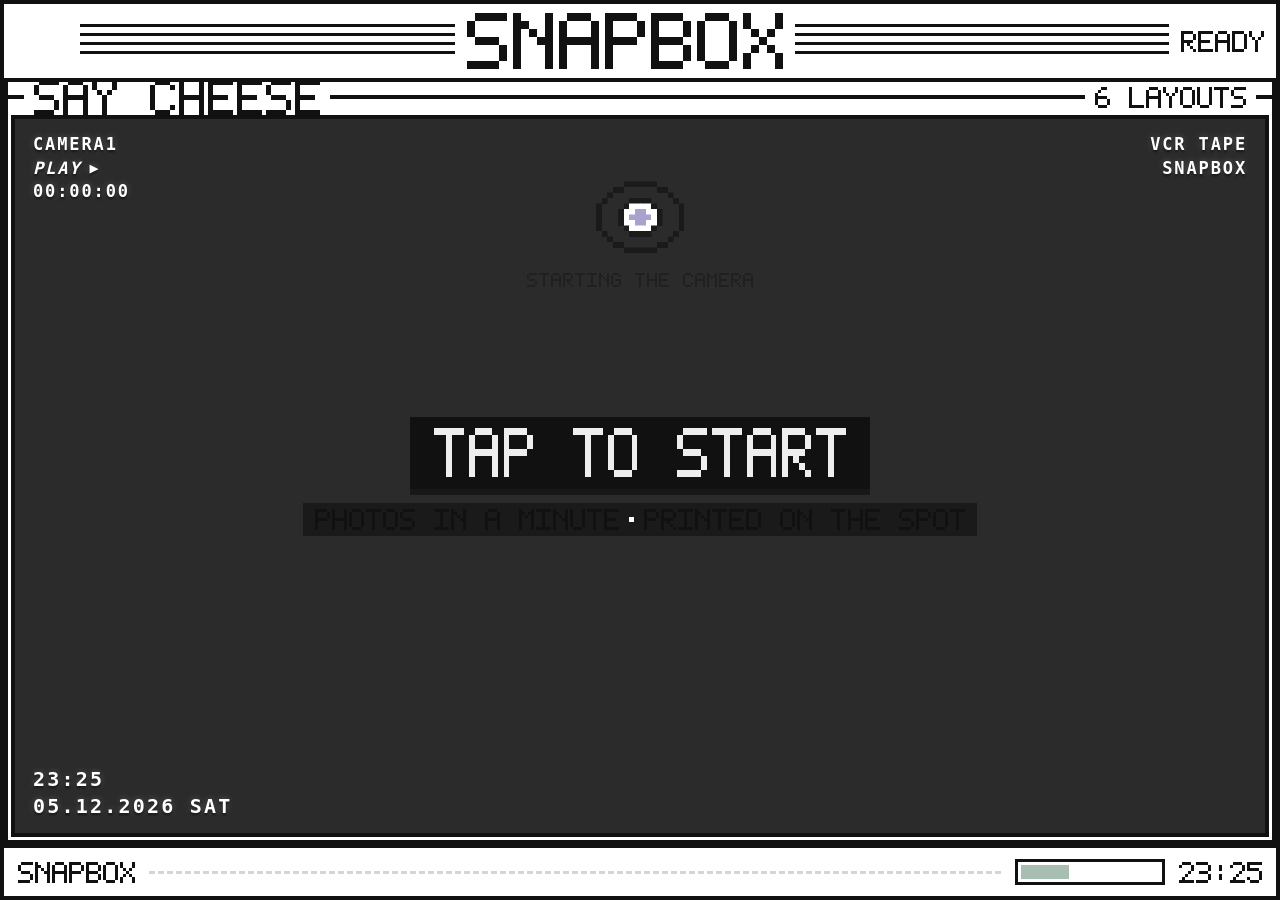
==== web/index.html @ 7fda27c9 "stand-in panel stops repeating the caption it sits under Co-Authored-By: Claude Opus 5 <noreply@anth" ====
<!doctype html>
<html lang="en">
<meta charset="utf-8">
<meta name="viewport"
      content="width=device-width,initial-scale=1,viewport-fit=cover,user-scalable=no">
<title>SNAPBOX</title>

<!-- Home-screen app. `apple-mobile-web-app-capable` is what actually gives
     iOS a full-screen launch with no Safari chrome; the manifest covers
     everything else. Status bar style is `default` because the app is white
     — `black-translucent` would put white glyphs on a white panel. -->
<meta name="apple-mobile-web-app-capable" content="yes">
<meta name="mobile-web-app-capable" content="yes">
<meta name="apple-mobile-web-app-status-bar-style" content="default">
<meta name="apple-mobile-web-app-title" content="SnapBox">
<meta name="theme-color" content="#FFFFFF">
<meta name="format-detection" content="telephone=no">
<link rel="manifest" href="manifest.webmanifest">
<link rel="apple-touch-icon" href="icons/icon-180.png">
<link rel="icon" href="icons/icon-192.png">
<link rel="stylesheet" href="booth.css">
<body>
<div class="app">

  <!-- ===================== HEADER ===================== -->
  <header class="hdr">
    <button class="hdr-back" data-act="abandon" id="hdr-back" aria-label="back">
      <span class="px" data-cell="4">&lt;</span>
    </button>
    <span class="hatch"></span>
    <span class="hdr-title px" data-cell="8" id="hdr-title">SNAPBOX</span>
    <span class="hatch"></span>
    <span class="hdr-val px" data-cell="3" id="task-right">READY</span>
  </header>

  <!-- ===================== STAGE ===================== -->
  <main class="stage">

  <!-- ---------- 1 ATTRACT ---------- -->
  <!--
    The mirror is the whole screen. Someone deciding whether to use a booth is
    really deciding how they look in it, and they will do that whether or not
    the booth helps — in a phone camera, in a window, in the dark glass of the
    dead screen. Showing them the live picture before they commit means the
    framing is already sorted when the countdown starts, and the first shot is
    not the one where everyone is still finding the lens.

    It shares the capture screen's stream rather than opening a second camera:
    two <video> elements can hold the same MediaStream, and a device that
    would only ever give out one would otherwise leave this panel black.
  -->
  <section class="screen" data-screen="attract">
    <div class="pad col gap14">
      <div class="mod fill">
        <div class="mod-top"><i class="ln s"></i><b class="px" data-cell="5">SAY CHEESE</b>
          <i class="ln"></i><b class="px" data-cell="3" id="attract-layouts">6 LAYOUTS</b><i class="ln s"></i></div>
        <div class="mod-in tight">
          <div class="screenwell" id="attract-well">
            <video id="attract-video" playsinline muted autoplay></video>
            <img id="attract-uvc" alt="" hidden>
            <div class="grid-overlay"></div>
            <!-- The tape overlay.
                 Built from the reference: white monospace in corner-anchored
                 blocks over the picture, the way a camcorder burned its state
                 into the tape. Deliberately no brackets, no vignette and no
                 scan lines — the reference is clean, and the type alone is
                 what makes it read as a recording. Furniture only: none of it
                 is interactive and none of it reaches the print. -->
            <div class="vf" aria-hidden="true">
              <div class="vf-b tl">
                <span class="vf-l">CAMERA1</span>
                <span class="vf-l vf-state"><i class="vf-dot"></i><em>PLAY</em><b>&#9654;</b></span>
                <span class="vf-l vf-tc">00:00:00</span>
              </div>
              <div class="vf-b tr">
                <span class="vf-l">VCR TAPE</span>
                <span class="vf-l vf-name">SNAPBOX</span>
              </div>
              <div class="vf-b bl">
                <span class="vf-l vf-clock">00:00</span>
                <span class="vf-l vf-date">01.01.1997 WED</span>
              </div>
            </div>
            <!-- The call to action, over the picture and dead centre.
                 The whole stage is the mirror now, so there is nowhere else
                 for it to go — and centre is where someone looking at their
                 own face is already looking. Above the tape furniture but
                 below nothing: it is the only thing on this screen that is
                 meant to be pressed. -->
            <div class="attract-cta">
              <button class="btn solid attract-go" data-act="start">
                <span class="px" data-cell="7">TAP TO START</span></button>
              <div class="attract-copy">
                <span class="px" data-cell="3">PHOTOS IN A MINUTE</span>
                <span class="attract-sep"></span>
                <span class="px" data-cell="3">PRINTED ON THE SPOT</span>
              </div>
            </div>
            <!-- Shown until a picture arrives, and whenever there is none:
                 a black rectangle with no explanation reads as broken. -->
            <!-- Shown until a picture arrives. It carries no copy of its
                 own: the call to action sits over this panel and already
                 says what the booth does, and when both spoke the two lines
                 overlapped each other on screen. What is left is the mark
                 and one line about the camera, which is the only thing this
                 state knows that the caption does not. -->
            <div class="attract-fallback" id="attract-fallback">
              <span class="ic" data-icon="eyeball" data-size="88" data-accent="#A9A2CE"></span>
              <span class="px dim" data-cell="2" id="attract-camnote">STARTING THE CAMERA</span>
            </div>
          </div>
        </div>
      </div>
      <div class="row gap10 mid" id="install-hint" hidden>
        <span class="chip lav"></span>
        <span class="px dim" data-cell="3">SHARE &gt; ADD TO HOME SCREEN FOR FULL SCREEN</span>
      </div>
    </div>
    <div class="admin-corner" data-act="admin-corner"></div>
  </section>

  <!-- ---------- LAYOUT EDITOR (operator only; built by editor.js) ---------- -->
  <section class="screen" data-screen="editor" hidden><div class="ed" id="editor"></div></section>

  <!-- ---------- 2 LAYOUT ---------- -->
  <section class="screen" data-screen="layout" hidden>
    <div class="pad col gap18">
      <div class="banner">
        <span class="chip lav"></span>
        <span class="ic" data-icon="info" data-size="34" data-accent="#A9A2CE"></span>
        <span class="px" data-cell="5">HOW MANY PHOTOS?</span>
        <span class="lead"></span>
        <span class="px dim" data-cell="3">PICK ONE</span>
      </div>
      <div class="tilegrid fill" id="layout-tiles"></div>
    </div>
  </section>

  <!-- ---------- 3 CAPTURE ---------- -->
  <section class="screen" data-screen="capture" hidden>
    <div class="pad col gap14">
      <div class="mod fill">
        <div class="mod-top"><i class="ln s"></i><b class="px" data-cell="4">CAMERA</b>
          <i class="ln"></i><b class="px" data-cell="3" id="cap-count">SHOT 1 OF 4</b><i class="ln s"></i></div>
        <div class="mod-in tight">
          <div class="screenwell" id="viewport">
            <video id="video" playsinline muted autoplay></video>
            <!-- The live picture when the booth is driving a USB camera
                 itself, which it does on tablets that will not share one.
                 An <img> on an MJPEG stream, so the browser decodes the
                 frames rather than shuttling them through JavaScript. -->
            <img id="uvc" alt="" hidden>
            <div class="grid-overlay"></div>
            <!-- The tape overlay.
                 Built from the reference: white monospace in corner-anchored
                 blocks over the picture, the way a camcorder burned its state
                 into the tape. Deliberately no brackets, no vignette and no
                 scan lines — the reference is clean, and the type alone is
                 what makes it read as a recording. Furniture only: none of it
                 is interactive and none of it reaches the print. -->
            <div class="vf" aria-hidden="true">
              <div class="vf-b tl">
                <span class="vf-l">CAMERA1</span>
                <span class="vf-l vf-state"><i class="vf-dot"></i><em>PLAY</em><b>&#9654;</b></span>
                <span class="vf-l vf-tc">00:00:00</span>
              </div>
              <div class="vf-b tr">
                <span class="vf-l">VCR TAPE</span>
                <span class="vf-l vf-name">SNAPBOX</span>
              </div>
              <div class="vf-b bl">
                <span class="vf-l vf-clock">00:00</span>
                <span class="vf-l vf-date">01.01.1997 WED</span>
              </div>
            </div>
            <div class="guide" id="guide"></div>
            <!-- The countdown lives *on* the preview, not over it: a guest
                 has to see their own face while the numbers run. -->
            <div class="osd" id="countdown-osd" hidden>
              <div class="cd-badge">
                <span class="px" data-cell="2" id="cd-shot">SHOT 1 OF 4</span>
                <span class="px" data-cell="8" id="cd-number">3</span>
              </div>
              <div class="cd-foot">
                <span class="bars" id="cd-bars"></span>
                <span class="px" data-cell="3">HOLD STILL</span>
              </div>
            </div>
            <div class="cam-msg" id="cam-msg" hidden></div>
          </div>
        </div>
      </div>
      <div class="shotstrip" id="shotstrip"></div>
    </div>

  </section>

  <!-- ---------- 4 REVIEW ---------- -->
  <section class="screen" data-screen="review" hidden>
    <div class="pad row gap18">
      <div class="mod sheetcol">
        <div class="mod-top"><i class="ln s"></i><b class="px" data-cell="4">PROOF</b>
          <i class="ln"></i><i class="ln s"></i></div>
        <div class="mod-in tight"><div class="sheetwell" id="review-sheet"></div></div>
      </div>
      <div class="col gap18 fill">
        <div class="mod">
          <div class="mod-top"><i class="ln s"></i><b class="px" data-cell="5">HOW IT LOOKS</b>
            <i class="ln"></i><b class="px" data-cell="3" id="review-caption">4 SHOTS</b><i class="ln s"></i></div>
          <div class="mod-in col gap14">
            <div class="thumbrow" id="review-thumbs"></div>
            <div class="row gap10 mid">
              <span class="chip lav"></span>
              <span class="px dim" data-cell="3" id="review-hint">TAP A PHOTO TO REDO JUST THAT ONE</span>
            </div>
          </div>
        </div>
        <div class="grow"></div>
        <div class="row wrap gap14">
          <button class="btn tint-salmon fill" data-act="retake">
            <span class="px" data-cell="4">RETAKE ALL</span></button>
          <button class="btn solid fill" data-act="keep">
            <span class="px" data-cell="5">LOOKS GOOD ></span></button>
        </div>
      </div>
    </div>
  </section>

  <!-- ---------- 5 COPIES ---------- -->
  <section class="screen" data-screen="copies" hidden>
    <div class="centre">
      <div class="mod wide">
        <div class="mod-top"><i class="ln s"></i><b class="px" data-cell="5">HOW MANY PRINTS</b>
          <i class="ln"></i><b class="px" data-cell="3" id="copies-word">1 PRINT</b><i class="ln s"></i></div>
        <div class="mod-in col gap20">
          <div class="stepper">
            <button class="btn sqr" data-act="copies-down"><span class="px" data-cell="7">-</span></button>
            <div class="bigbox px" data-cell="14" id="copies-count">1</div>
            <button class="btn sqr" data-act="copies-up"><span class="px" data-cell="7">+</span></button>
          </div>
          <div class="warn" id="copies-warn" hidden>
            <span class="ic" data-icon="warning" data-size="24" data-accent="#C97F7F"></span>
            <span class="px" data-cell="3">MAXIMUM FOR ONE SESSION</span>
          </div>
          <div class="hr"></div>
          <div class="row gap14">
            <button class="btn" style="width:230px" data-act="to-review">
              <span class="px" data-cell="4">&lt; BACK</span></button>
            <span class="grow"></span>
            <button class="btn solid" style="width:300px" data-act="to-confirm">
              <span class="px" data-cell="4">NEXT ></span></button>
          </div>
        </div>
      </div>
    </div>
  </section>

  <!-- ---------- 6 CONFIRM ---------- -->
  <section class="screen" data-screen="confirm" hidden>
    <div class="pad row gap18">
      <div class="mod sheetcol">
        <div class="mod-top"><i class="ln s"></i><b class="px" id="confirm-well-title" data-cell="4">SHEET</b>
          <i class="ln"></i><i class="ln s"></i></div>
        <div class="mod-in tight"><div class="sheetwell" id="confirm-sheet"></div></div>
      </div>
      <div class="col gap18 fill">
        <div class="mod" id="confirm-spec-mod">
          <div class="mod-top"><i class="ln s"></i><b class="px" data-cell="5">READY TO PRINT</b>
            <i class="ln"></i><i class="ln s"></i></div>
          <div class="mod-in"><div class="spec" id="confirm-spec"></div></div>
        </div>
        <div class="grow"></div>
        <div class="row wrap gap12">
          <button class="btn fill" data-act="confirm-back"><span class="px" data-cell="4">&lt; BACK</span></button>
          <button class="btn tint-sage" data-act="save-png"><span class="px" data-cell="4">SAVE PNG</span></button>
          <button class="btn solid fill" data-act="print" id="print-btn">
            <span class="px" data-cell="5">PRINT</span></button>
        </div>
      </div>
    </div>
  </section>

  <!-- ---------- 7 PRINTING ---------- -->
  <section class="screen" data-screen="printing" hidden>
    <div class="scrim">
      <div class="mod dialog wide">
        <div class="mod-top"><i class="ln s"></i><b class="px" data-cell="4">PRINTING</b>
          <i class="ln"></i><b class="px" data-cell="3">BUSY</b><i class="ln s"></i></div>
        <div class="mod-in col gap18">
          <div class="row gap20 mid">
            <span class="ic spin" data-icon="cd" data-size="76" data-accent="#A9A2CE"></span>
            <div class="col gap10">
              <div class="px" data-cell="5" id="print-title">PRINTING YOUR PHOTO</div>
              <div class="mono dim" id="print-status">Working…</div>
            </div>
          </div>
          <div class="bars" id="print-bars"></div>
          <div class="mono dim" id="print-note">Your photo is on its way to the printer.</div>
        </div>
      </div>
    </div>
  </section>

  <!-- ---------- 8 THANK YOU ---------- -->
  <section class="screen" data-screen="thankyou" hidden>
    <div class="scrim">
      <div class="mod dialog wide">
        <div class="mod-top"><i class="ln s"></i><b class="px" data-cell="4">DONE</b>
          <i class="ln"></i><i class="ln s"></i></div>
        <div class="mod-in col gap18">
          <div class="row gap20 mid">
            <span class="ic" data-icon="star" data-size="72" data-accent="#A8BEB2"></span>
            <div class="col gap10">
              <div class="px" data-cell="5" id="ty-message">PRINT COMPLETE</div>
              <div class="px dim" data-cell="3">THANKS FOR STOPPING BY</div>
            </div>
          </div>
          <div class="mono dim">Collect your photo from the printer. Returning to the start…</div>
          <div class="row"><span class="grow"></span>
            <button class="btn solid" style="width:220px" data-act="abandon">
              <span class="px" data-cell="5">OK</span></button></div>
        </div>
      </div>
    </div>
  </section>

  <!-- ---------- ERROR ---------- -->
  <section class="screen" data-screen="failed" hidden>
    <div class="scrim">
      <div class="mod dialog wide alarm">
        <div class="mod-top"><i class="ln s"></i><b class="px" data-cell="4">ERROR</b>
          <i class="ln"></i><b class="px" data-cell="3">!</b><i class="ln s"></i></div>
        <div class="mod-in col gap18">
          <div class="row gap20 mid">
            <span class="ic" data-icon="warning" data-size="72" data-accent="#C97F7F"></span>
            <div class="col gap10">
              <div class="px" data-cell="5">SOMETHING WENT WRONG</div>
              <div class="mono dim" id="fail-detail"></div>
            </div>
          </div>
          <div class="row wrap gap12"><span class="grow"></span>
            <button class="btn tint-salmon" style="width:230px" data-act="abandon">
              <span class="px" data-cell="4">START OVER</span></button>
            <button class="btn solid" style="width:230px" data-act="print">
              <span class="px" data-cell="4">TRY AGAIN</span></button></div>
        </div>
      </div>
    </div>
  </section>

  <!-- ---------- ADMIN ---------- -->
  <section class="screen" data-screen="admin" hidden>
    <div class="pad"><div class="mod fill">
      <div class="mod-top"><i class="ln s"></i><b class="px" data-cell="4">CONTROL PANEL</b>
        <i class="ln"></i><b class="px" data-cell="3">OPERATOR</b><i class="ln s"></i></div>
      <div class="mod-in scroll" id="admin-body"></div>
    </div></div>
  </section>

  </main>

  <!-- ===================== FOOTER ===================== -->
  <footer class="ftr">
    <span class="px" data-cell="3" id="task-left">SNAPBOX</span>
    <span class="lead"></span>
    <span class="meter"><i id="ftr-meter"></i></span>
    <span class="px" data-cell="3" id="task-clock">--:--</span>
  </footer>

  <div class="flash" id="flash"></div>
</div>

<script src="qr.js"></script>
<script src="booth.js"></script>
<script src="editor.js"></script>
</body>
</html>
---- web/booth.css ----
/* PHOTOBOOTH — the module-panel look.
 *
 * The whole aesthetic is three rules:
 *   1. White paper, black ink, heavy strokes. Every edge is a 4px black
 *      rule. No bevels, no gradients, no shadows.
 *   2. Everything lives in a labelled module: the label breaks the top rule
 *      and a value sits at its right end, the way a hardware panel is
 *      silkscreened.
 *   3. Colour is a fill, never a stroke, and always muted. Four accents,
 *      used sparingly — a screen should read black-and-white first.
 *
 * Type is a real 5x7 bitmap font drawn to canvas (see booth.js). Small
 * running text falls back to heavy monospace.
 */
:root{
  --paper:#FFFFFF;
  --ink:#111111;
  --dim:#8A8A8A;
  --hair:#D5D5D5;

  --lavender:#A9A2CE;
  --salmon:#C97F7F;
  --sage:#A8BEB2;
  --slate:#9BA3A3;

  --screen:#2B2B2B;      /* the dark display panel */
  --screen-grid:#4C4C4C;

  --rule:4px;
  --rule-thin:3px;
  --touch:64px;
  --mono:ui-monospace,"SF Mono",Menlo,Consolas,monospace;
}
*{box-sizing:border-box;margin:0;padding:0;-webkit-user-select:none;user-select:none;
   -webkit-touch-callout:none}
html,body{height:100%;overflow:hidden;background:var(--paper);overscroll-behavior:none}
body{font-family:var(--mono);color:var(--ink);-webkit-font-smoothing:none;
     /* No double-tap zoom, no long-press menu on a photo or the video. */
     touch-action:manipulation}

/* The framed panel sits inside the safe area, so the black rule reads as the
   edge of the device rather than disappearing under a notch or a home
   indicator. On anything without insets these all resolve to 0. */
.app{position:fixed;
     top:env(safe-area-inset-top);
     left:env(safe-area-inset-left);
     right:env(safe-area-inset-right);
     /* Height, not `bottom:0`. On iOS Safari the address bar and tab bar
        overlay a fixed element anchored to the bottom, which quietly hides
        the footer and the last row of buttons. `dvh` is the dynamic viewport
        — it shrinks and grows with those bars — with `vh` left as the
        fallback for anything that does not know the unit. */
     height:calc(100vh  - env(safe-area-inset-top) - env(safe-area-inset-bottom));
     height:calc(100dvh - env(safe-area-inset-top) - env(safe-area-inset-bottom));
     display:flex;flex-direction:column;background:var(--paper);
     border:var(--rule) solid var(--ink)}
.stage{position:relative;flex:1;min-height:0}
.screen{position:absolute;inset:0;display:flex;flex-direction:column}
.screen[hidden]{display:none}

/* ---------- header ---------- */
.hdr{flex:none;height:78px;display:flex;align-items:center;gap:12px;padding:0 12px;
     border-bottom:var(--rule) solid var(--ink)}
.hdr-back{width:52px;height:52px;flex:none;border:var(--rule) solid var(--ink);background:var(--paper);
          display:grid;place-items:center;cursor:pointer}
.hdr-back:active{background:var(--ink)}
.hdr-back:active canvas{filter:invert(1)}
.hdr-back[hidden]{visibility:hidden}
.hdr-badge{width:52px;height:52px;flex:none;border:var(--rule) solid var(--ink);
           display:grid;place-items:center}
/* The title yields before the status value does — a clipped step counter is
   worse than a slightly smaller wordmark. */
.hdr-title{flex:0 1 auto;min-width:0;overflow:hidden}
.hdr-val{flex:none;display:flex;justify-content:flex-end;white-space:nowrap}
.hatch{min-width:18px}

/* The stacked-line hatch either side of the title. Pure decoration, and the
   thing that makes the header read as a silkscreened panel. */
.hatch{flex:1;min-width:24px;height:34px;
       background:repeating-linear-gradient(to bottom,
         var(--ink) 0 var(--rule-thin), transparent var(--rule-thin) 9px)}

/* ---------- footer ---------- */
.ftr{flex:none;height:52px;display:flex;align-items:center;gap:14px;padding:0 14px;
     border-top:var(--rule) solid var(--ink)}
.lead{flex:1;height:0;border-top:var(--rule-thin) dashed var(--hair)}
.meter{width:150px;height:26px;flex:none;border:var(--rule-thin) solid var(--ink);padding:3px}
.meter i{display:block;height:100%;width:35%;background:var(--sage)}

/* ---------- module frame ---------- */
.mod{border:var(--rule) solid var(--ink);border-top:0;background:var(--paper);
     display:flex;flex-direction:column;min-height:0}
.mod.fill{flex:1}
.mod.wide{width:min(900px,92%)}
.mod.dialog{width:min(760px,90%);background:var(--paper)}
.mod.alarm{border-color:var(--salmon)}
.mod.alarm .mod-top .ln{border-top-color:var(--salmon)}

/* The label row IS the top rule: stub, name, long rule, value, stub. */
.mod-top{display:flex;align-items:center;gap:10px;margin:0 calc(var(--rule) * -1);padding:0 2px;flex:none}
.mod-top .ln{height:0;border-top:var(--rule) solid var(--ink);flex:1;min-width:14px}
.mod-top .ln.s{flex:0 0 18px}
/* The legend name shrinks before the rule does — a clipped module title is
   the one thing that breaks the silkscreen illusion. */
.mod-top b{flex:0 1 auto;min-width:0;display:flex;align-items:center;overflow:hidden}

.mod-in{padding:20px;display:flex;flex-direction:column;gap:20px;flex:1;min-height:0}
.mod-in.tight{padding:10px;gap:10px}
.mod-in.scroll{overflow-y:auto;overscroll-behavior:contain}

/* banner: a legend row with no box under it, for a screen heading */
.banner{flex:none;display:flex;align-items:center;gap:14px;padding-bottom:4px}

/* ---------- layout helpers ---------- */
.row{display:flex;flex-direction:row;min-width:0}
.row.wrap{flex-wrap:wrap}
.col{display:flex;flex-direction:column;min-height:0}
.mid{align-items:center}
.centre-x{align-items:center}
.fill{flex:1;min-width:0;min-height:0}
.grow{flex:1}
.gap10{gap:10px}.gap12{gap:12px}.gap14{gap:14px}.gap16{gap:16px}
.gap18{gap:18px}.gap20{gap:20px}.gap24{gap:24px}
.pad{flex:1;min-height:0;padding:clamp(14px,2.2vw,26px);display:flex}
.centre{flex:1;display:grid;place-items:center;padding:clamp(14px,2.6vw,32px)}
.hr{height:0;flex:none;border-top:var(--rule-thin) solid var(--ink)}
.dim canvas{opacity:.42}
.mono{font-family:var(--mono);font-size:14px;line-height:1.6;letter-spacing:.02em}
.mono.dim{color:var(--dim)}

/* ---------- buttons ---------- */
.btn{min-height:var(--touch);padding:0 clamp(10px,1.8vw,22px);border:var(--rule) solid var(--ink);background:var(--paper);
     display:flex;align-items:center;justify-content:center;gap:12px;cursor:pointer}
.btn:active{background:var(--ink)}
.btn:active canvas{filter:invert(1)}
.btn.solid{background:var(--ink)}
.btn.solid canvas{filter:invert(1)}
.btn.solid:active{background:var(--paper)}
.btn.solid:active canvas{filter:none}
.btn.huge{min-height:118px}
.btn.sqr{width:132px;height:132px;flex:none;padding:0}
.btn.tint-salmon{background:var(--salmon)}
.btn.tint-sage{background:var(--sage)}
.btn:disabled{background:repeating-linear-gradient(45deg,
                var(--paper) 0 6px, var(--hair) 6px 12px);cursor:default}
.btn:disabled canvas{opacity:.35}

/* ---------- the dark display panel ---------- */
.screenwell{position:relative;flex:1;min-height:0;background:var(--screen);overflow:hidden;
            border:var(--rule) solid var(--ink)}
#video{position:absolute;inset:0;width:100%;height:100%;object-fit:cover;
       pointer-events:none}
#video.mirror{transform:scaleX(-1)}
/* The directly-driven camera sits exactly where the video does. */
#uvc{position:absolute;inset:0;width:100%;height:100%;object-fit:cover;
     pointer-events:none;background:var(--screen)}
#uvc.mirror{transform:scaleX(-1)}
#uvc[hidden]{display:none}
/* Dashed grid, exactly the reference's waveform panel. */
.grid-overlay{position:absolute;inset:0;pointer-events:none;opacity:.5;
  background:
    repeating-linear-gradient(to right, transparent 0 calc(12.5% - 2px),
      var(--screen-grid) calc(12.5% - 2px) 12.5%),
    repeating-linear-gradient(to bottom, transparent 0 calc(25% - 2px),
      var(--screen-grid) calc(25% - 2px) 25%);
  mask-image:repeating-linear-gradient(to bottom, #000 0 7px, transparent 7px 13px);
  -webkit-mask-image:repeating-linear-gradient(to bottom, #000 0 7px, transparent 7px 13px)}
.guide{position:absolute;top:8px;bottom:8px;left:50%;transform:translateX(-50%);pointer-events:none;
       outline:var(--rule-thin) solid var(--lavender);box-shadow:0 0 0 4000px rgba(17,17,17,.55)}
.guide[hidden]{display:none}
/* ---------- countdown OSD, drawn over the live preview ---------- */
/* Small and cornered on purpose. The old full-screen dialog hid the guest
   from themselves for the whole count, which is the one moment they most
   need the mirror. */
.osd{position:absolute;inset:0;z-index:6;pointer-events:none}
.osd[hidden]{display:none}
.cd-badge{position:absolute;top:10px;right:10px;display:flex;flex-direction:column;
          align-items:center;gap:5px;padding:8px 12px 6px;
          background:var(--paper);border:var(--rule) solid var(--ink)}
.cd-foot{position:absolute;left:10px;right:10px;bottom:10px;display:flex;align-items:center;
         gap:10px;padding:5px 10px;background:var(--paper);
         border:var(--rule) solid var(--ink)}
.cd-foot .bars{flex:1;height:18px;border:0;padding:0;gap:2px;display:flex}
.cd-foot .px{flex:none}

.cam-msg{position:absolute;inset:0;z-index:5;display:grid;place-items:center;padding:26px;text-align:center;
         background:var(--screen);color:#EEE;font-family:var(--mono);font-size:14px;line-height:1.7;
         white-space:pre-line}
/* A class rule that sets `display` beats the user-agent `[hidden]` rule, so
   every element toggled by the hidden attribute needs its own. Without this
   the panel sat opaque over the live preview forever and a guest saw a dark
   rectangle instead of their own face. */
.cam-msg[hidden]{display:none}
/* Same rule, for the two that the hidden print options toggle: a `.mod` and
   a `.btn` both set `display`, so both would otherwise stay on screen — an
   empty READY TO PRINT frame and a live SAVE PNG button. */
.mod[hidden]{display:none}
.btn[hidden]{display:none}

/* the sheet, in its own well */
.sheetcol{flex:0 0 min(40vw,430px)}
/* With the print options hidden the right column holds two buttons and
   nothing else, so the print itself takes the room rather than leaving a
   field of white beside it. */
.screen.quick .sheetcol{flex:0 0 min(62vw,780px)}
/* The well takes the *sheet's* aspect, so the dark ground hugs the paper.
   Letterboxing a portrait 4x6 inside a landscape well threw away more than
   half the space on a phone, which is what made the proof look like a
   postage stamp. `--sheet-aspect` is set from the chosen media. */
.sheetwell{position:relative;flex:1;min-height:0;min-width:0;
           aspect-ratio:var(--sheet-aspect, 2 / 3);
           height:100%;width:auto;max-width:100%;margin-inline:auto;
           background:var(--screen);border:var(--rule) solid var(--ink)}
.sheetwell canvas{position:absolute;inset:10px;width:calc(100% - 20px);height:calc(100% - 20px);
                  object-fit:contain}

/* ---------- shot strip ---------- */
.shotstrip{flex:none;height:44px;display:flex;gap:0;border:var(--rule) solid var(--ink)}
.shotstrip i{flex:1;background:var(--paper);border-right:var(--rule-thin) dashed var(--ink)}
.shotstrip i:last-child{border-right:0}
.shotstrip i.done{background:var(--lavender)}
.shotstrip i.live{background:repeating-linear-gradient(45deg,
                    var(--paper) 0 7px, var(--salmon) 7px 14px)}

/* ---------- modal ---------- */
.scrim{position:absolute;inset:0;z-index:30;display:grid;place-items:center;padding:clamp(14px,3vw,36px);
       background:repeating-linear-gradient(45deg,
         rgba(255,255,255,.93) 0 10px, rgba(17,17,17,.09) 10px 20px)}
.scrim[hidden]{display:none}
.numeral{justify-content:center;width:100%}

/* segmented bar, like the reference's crossover fills */
.bars{flex:none;height:38px;width:100%;display:flex;gap:3px;padding:4px;
      border:var(--rule) solid var(--ink)}
.bars i{flex:1;background:transparent}
.bars{--bar:var(--lavender)}
.bars i.on{background:var(--bar)}

/* ---------- layout tiles ---------- */
/* Six choices in a tidy 3 x 2 that fills the stage. auto-fit was tempting
   but it packs four across and leaves a ragged second row — a kiosk wants
   the same shape every time. */
.tilegrid{display:grid;gap:14px;
          grid-template-columns:repeat(3,1fr);
          grid-auto-rows:1fr}
@media (max-width:820px){ .tilegrid{grid-template-columns:repeat(2,1fr)} }
.tile{min-width:0;min-height:0;padding:0;border:var(--rule) solid var(--ink);
      background:var(--paper);display:flex;flex-direction:column;cursor:pointer;
      --accent:var(--lavender)}
.tile .pv{flex:1;min-height:0;min-width:0;position:relative;
          aspect-ratio:var(--sheet-aspect, 2 / 3);
          height:100%;width:auto;max-width:100%;margin:8px auto;
          background:var(--screen)}
.tile .pv canvas{position:absolute;inset:8px;width:calc(100% - 16px);height:calc(100% - 16px);
                 object-fit:contain}
.tile .cap{flex:none;display:flex;align-items:center;gap:10px;padding:10px 12px;
           border-top:var(--rule) solid var(--ink)}
/* The layout's own colour rides the caption rule when unselected and floods
   the whole tile when it is picked. */
.tile .cap .lead{border-top-color:var(--accent);opacity:1}
.tile::before{content:'';display:block;height:10px;background:var(--accent);flex:none}
.tile.sel{background:var(--accent)}
.tile.sel .cap{background:var(--ink)}
.tile.sel .cap canvas{filter:invert(1)}
.tile.sel .cap .lead{border-top-color:var(--paper)}

/* ---------- thumbnails: each one is a retake target ---------- */
/* One row, equal columns, however many shots the layout takes. Wrapping was
   the obvious choice and the wrong one: a sixth thumbnail alone on a second
   line flex-grows to the full width and wrecks the module. */
/* One row of square thumbnails, however many there are. The cell is capped
   and centred rather than left to take a whole 1fr column: with a single
   shot on a wide stage an uncapped square grew to the full panel width and
   pushed LOOKS GOOD off the edge of the screen. */
.thumbrow{display:grid;grid-auto-flow:column;grid-auto-columns:minmax(0,1fr);
          justify-items:center;
          border:var(--rule-thin) solid var(--ink)}
/* The cap is absolute as well as relative: tied to viewport height alone it
   ballooned on a tall portrait stage and pushed the buttons into the
   thumbnail. The vh term only ever shrinks it further on a short screen. */
.thumbrow .t{min-width:0;width:100%;max-width:min(100%, 34vh, 260px);
             padding:8px;position:relative;cursor:pointer;
             border:0;border-right:var(--rule-thin) dashed var(--ink);background:var(--paper);
             display:flex;flex-direction:column;align-items:center;gap:6px}
.thumbrow .t:last-child{border-right:0}
.thumbrow canvas.shot{width:100%;height:auto;aspect-ratio:1;object-fit:cover;display:block;
                      border:var(--rule-thin) solid var(--ink)}
.thumbrow .t .mark{position:absolute;inset:8px;bottom:30px;pointer-events:none;opacity:0}
/* Marked for a retake: salmon wash, heavy frame, and a drawn X — three
   signals, because this one has to be unmistakable at arm's length. */
.thumbrow .t.marked{background:var(--salmon)}
.thumbrow .t.marked .mark{opacity:1;
  background:
    linear-gradient(to bottom right, transparent calc(50% - 3px),
      var(--paper) calc(50% - 3px) calc(50% + 3px), transparent calc(50% + 3px)),
    linear-gradient(to bottom left, transparent calc(50% - 3px),
      var(--paper) calc(50% - 3px) calc(50% + 3px), transparent calc(50% + 3px)),
    rgba(201,127,127,.55);
  outline:var(--rule) solid var(--ink);outline-offset:-2px}

/* ---------- spec table: dashed leaders, like "24 ---- BIT DEPTH" ---------- */
.spec{display:flex;flex-direction:column;gap:12px}
.spec .r{display:flex;align-items:center;gap:12px}
.spec .k{flex:none}
.spec .lead{flex:1;height:0;border-top:var(--rule-thin) dashed var(--ink);opacity:.45}
.spec .v{flex:0 1 auto;min-width:0;padding:5px 9px;border:var(--rule-thin) solid var(--ink)}

/* ---------- copies stepper ---------- */
.stepper{display:flex;gap:18px;align-items:center;justify-content:center}
.bigbox{width:200px;height:132px;flex:none;justify-content:center;align-items:center;
        padding-bottom:14px;position:relative;border:var(--rule) solid var(--ink)}
/* A bar of the chosen layout's colour under the count, so the accent carries
   from the layout tile all the way to the print. */
.bigbox::after{content:'';position:absolute;left:0;right:0;bottom:0;height:10px;
               background:var(--accent,var(--lavender))}
.warn{display:flex;gap:10px;align-items:center;justify-content:center}
.warn[hidden]{display:none}

/* ---------- admin ---------- */
.sec{display:flex;flex-direction:column;gap:14px}
.sec>h4{display:flex;align-items:center;gap:10px}
.arow{display:flex;gap:14px;align-items:center;flex-wrap:wrap;
      padding-bottom:12px;border-bottom:var(--rule-thin) dashed var(--hair)}
.arow>label{width:160px;flex:none;font-family:var(--mono);font-size:12px;letter-spacing:.14em;
            text-transform:uppercase;color:var(--dim)}
.seg{display:flex;border:var(--rule-thin) solid var(--ink)}
.seg button{min-height:50px;padding:0 14px;border:0;border-right:var(--rule-thin) solid var(--ink);
            background:var(--paper);font-family:var(--mono);font-size:13px;letter-spacing:.08em;
            text-transform:uppercase;color:var(--ink);cursor:pointer}
.seg button:last-child{border-right:0}
.seg button.on{background:var(--ink);color:var(--paper)}
/* A long list of choices: tiles in a grid, each carrying its own rule so the
   rows read as one ruled block. */
.seg.wrap{display:grid;grid-template-columns:repeat(auto-fill,minmax(150px,1fr));
          flex:1;min-width:0;border-right:0;border-bottom:0}
.seg.wrap button,.seg.wrap button:last-child{border-right:var(--rule-thin) solid var(--ink);
          border-bottom:var(--rule-thin) solid var(--ink);padding:6px 10px}
.afield{height:50px;padding:0 12px;border:var(--rule-thin) solid var(--ink);background:var(--paper);
        font-family:var(--mono);font-size:15px;color:var(--ink);flex:1;min-width:200px;
        -webkit-user-select:text;user-select:text}
.afield:focus{outline:var(--rule-thin) solid var(--lavender);outline-offset:2px}
/* `flex:1` is right inside a row, and wrong as a direct child of a section:
   there the main axis is vertical and the field stretches to fill the
   column. Keep the 50px. */
.sec>.afield{flex:0 0 auto}
.num{display:flex;align-items:center;border:var(--rule-thin) solid var(--ink)}
.num button{width:56px;height:50px;border:0;background:var(--paper);cursor:pointer;
            font-family:var(--mono);font-size:22px;color:var(--ink)}
.num button:active{background:var(--ink);color:var(--paper)}
.num .v{width:110px;height:50px;display:grid;place-items:center;font-family:var(--mono);font-size:15px;
        border-left:var(--rule-thin) solid var(--ink);border-right:var(--rule-thin) solid var(--ink)}
.note{display:flex;gap:10px;align-items:flex-start;font-family:var(--mono);font-size:12.5px;
      line-height:1.7;color:var(--dim)}
.swatch{width:14px;flex:none;align-self:stretch}
.swatch.warn-c{background:var(--salmon)}
.swatch.info-c{background:var(--lavender)}

/* A small colour chip, used to give a label row a state colour without
   introducing a second stroke weight. */
.chip{width:16px;height:16px;flex:none;background:var(--lavender)}
.chip.lav{background:var(--lavender)}
.chip.sal{background:var(--salmon)}
.chip.sag{background:var(--sage)}
.chip.sla{background:var(--slate)}

.ic{display:inline-flex;flex:none}
.ic canvas{display:block;image-rendering:pixelated}
/* Bitmap type scales down rather than overflowing. A canvas has an intrinsic
   size, so without this a long label pushes straight through a module wall
   the first time someone runs the booth on a smaller window. */
.px{display:inline-flex;align-items:center;max-width:100%;min-width:0}
.px canvas{display:block;image-rendering:pixelated;max-width:100%;height:auto}
.spin{animation:spin 2s steps(8) infinite}
@keyframes spin{to{transform:rotate(360deg)}}

.admin-corner{position:absolute;top:0;left:0;width:110px;height:110px;z-index:20}

/* the capture flash — a hard white blast, no colour fringing here: this
   panel language is monochrome, so the glitch is a plain inversion */
/* The screen as a flash.
 *
 * `fixed`, not `absolute`: this is the only light a tablet booth has, so it
 * has to be the whole panel edge to edge — the stage alone is a fraction of
 * the glass and a fraction of the light. Pure white rather than --paper, and
 * above everything, because anything it does not cover is area not lighting
 * the guest.
 *
 * `.lit` has no transition: the light must reach full strength on the frame
 * it is asked for, or the exposure happens against a ramp. Letting go of
 * `.lit` fades it, which is gentler on the eye than a hard cut. */
.flash{position:fixed;inset:0;z-index:200;pointer-events:none;opacity:0;
       background:#FFFFFF;transition:opacity .2s linear}
.flash.lit{opacity:1;transition:none}


/* ==================================================================== *
 * Compact stage — a phone held upright.
 *
 * Mirrors `Panel.Size.compact` in the Swift build: below 700px the two-pane
 * screens stack, the chrome gives some height back, and the type steps down.
 * The touch target does not move: 64px is the floor whatever the stage.
 * ==================================================================== */
@media (max-width: 700px){
  .hdr{height:62px;gap:8px;padding:0 8px}
  .hdr-back{width:42px;height:42px}
  /* The hatch and the badge are scenery; the wordmark and the step counter
     are not. On a phone the scenery goes so the wordmark keeps its size. */
  .hatch,.hdr-badge{display:none}
  .hdr-title canvas{max-height:26px;width:auto}
  .ftr{height:44px;gap:10px;padding:0 10px}
  .meter{width:84px;height:22px}

  .pad{padding:12px}
  .centre{padding:12px}
  .mod-in{padding:14px;gap:14px}
  .mod-in.tight{padding:8px;gap:8px}
  .mod.wide,.mod.dialog{width:100%}

  /* The two-pane screens become one column. The sheet takes a share of the
     stage rather than all of it — the controls under it must always fit,
     because a kiosk has nowhere to scroll to. */
  .pad.row{flex-direction:column}
  .sheetcol{flex:0 0 auto;height:34vh;min-height:0;align-self:stretch}
  .spec{gap:8px}
  .sheetwell canvas{inset:6px;width:calc(100% - 12px);height:calc(100% - 12px)}

  /* Two columns, and rows tall enough that the sheet preview is actually
     legible — a 65px-high well made every layout look identical. If six
     tiles do not fit, the grid scrolls rather than shrinking them into
     uselessness. */
  .tilegrid{grid-template-columns:repeat(2,1fr);gap:10px;
            grid-auto-rows:minmax(150px,1fr);
            overflow-y:auto;overscroll-behavior:contain;min-height:0}
  .tile .cap{padding:7px 8px;gap:6px}
  .tile::before{height:7px}
  .tile .pv{margin:6px auto}
  /* The proof takes more of a phone stage now that it is not letterboxed. */
  .sheetcol{height:38vh}
  .btn{padding:0 12px}
  .btn.huge{min-height:92px}
  .btn.sqr{width:96px;height:96px}
  .bigbox{width:150px;height:96px;padding-bottom:10px}
  .bigbox::after{height:7px}
  .bars{height:32px}
  .cd-foot .bars{height:14px}
  .cd-badge{top:8px;right:8px;padding:6px 9px 5px}
  .cd-foot{left:8px;right:8px;bottom:8px;padding:4px 8px;gap:8px}
  .shotstrip{height:34px}

  .arow>label{width:100%}
  .afield{min-width:0}

  /* SAVE PNG is a proofing aid for the operator, not part of the guest
     flow. On a phone the row has room for two buttons, so it goes. */
  [data-act="save-png"]{display:none}
}


/* The install hint only ever appears in a Safari tab, never in the app. */
#install-hint[hidden]{display:none}


/* ==================================================================== *
 * Short stage — an iPhone SE, or any phone with the browser bars showing.
 *
 * The compact rules assume roughly an iPhone 15/16's height. Below that the
 * confirm screen ran out of room and clipped its last spec row behind the
 * button row, so everything gives back a little: the sheet takes a smaller
 * share, module padding tightens, spec rows sit closer.
 * ==================================================================== */
@media (max-width: 700px) and (max-height: 740px){
  .sheetcol{height:28vh}
  .mod-in{padding:12px;gap:12px}
  .mod-in.tight{padding:7px;gap:7px}
  .spec{gap:8px}
  .spec .v{padding:4px 7px}
  .tilegrid{grid-auto-rows:minmax(130px,1fr)}
  .btn.huge{min-height:80px}
  .btn.sqr{width:84px;height:84px}
  .bigbox{width:132px;height:84px;padding-bottom:8px}
  .thumbrow .t{padding:6px;max-width:min(100%, 26vh, 200px)}
}

/* ---------- 80mm receipt ---------- *
   A roll is nearly three times as tall as it is wide, so a preview well
   is height-driven: the row decides how tall, the aspect decides how wide.
   On a phone that row must be a fixed height rather than 1fr — three
   narrow strips cannot fill a portrait stage, and stretching the row just
   floats them in a very large empty box. */
.app.rollmedia .tilegrid{grid-auto-rows:minmax(0,1fr)}
.app.rollmedia .tile .pv{margin:8px auto}
.app.rollmedia .sheetwell canvas,
.app.rollmedia .tile .pv canvas{background:var(--paper)}

@media (max-width:700px){
  .app.rollmedia .tilegrid{grid-template-columns:repeat(3,1fr);
                           grid-auto-rows:340px;align-content:center}
  .app.rollmedia .tile .pv{margin:6px auto}
  /* Taller than a 4x6 proof, but not so tall that the spec module below it
     loses its last row — the confirm screen has to show COPIES. */
  .app.rollmedia .sheetcol{height:44vh}
}
@media (max-width:700px) and (max-height:740px){
  .app.rollmedia .tilegrid{grid-auto-rows:260px}
  .app.rollmedia .sheetcol{height:31vh}
}


/* ==================================================================== *
 * The layout editor.
 *
 * An operator tool, so it is denser than the guest screens — 44px targets,
 * not 64 — but it speaks the same language: heavy rules, labelled modules,
 * colour only as a fill. The page itself sits on the dark display panel, the
 * way a print sits in the sheet wells.
 * ==================================================================== */
.ed{flex:1;min-height:0;display:flex;flex-direction:column;gap:10px;padding:14px}
.ed-bar{flex:none;display:flex;gap:10px;align-items:stretch}
.ed-bar .btn{min-height:50px;padding:0 16px}
.ed-pick{flex:1;min-width:0;height:50px;font-size:14px}
.ed-notice{flex:none;padding:10px 12px;border:var(--rule-thin) solid var(--ink);
           background:var(--lavender);font-family:var(--mono);font-size:13px;letter-spacing:.06em}
.ed-notice[hidden]{display:none}

.ed-main{flex:1;min-height:0;display:grid;grid-template-columns:minmax(0,1fr) 430px;gap:12px}
.ed-stagebox{min-height:0;min-width:0;display:flex;flex-direction:column;
             border:var(--rule) solid var(--ink);background:var(--screen)}
.ed-stage{flex:1;min-height:0;position:relative;display:grid;place-items:center;
          overflow:hidden;touch-action:none}
.ed-paper{position:relative;background:#FFFFFF;touch-action:none;cursor:default}
.ed-paper canvas{position:absolute;inset:0;width:100%;height:100%;display:block}
/* The selection: a lavender frame with square grab handles, big enough for a
   finger. Handles are the only part of it that takes a touch. */
.ed-sel{position:absolute;border:2px solid var(--lavender);outline:1px dashed var(--ink);
        pointer-events:none}
.ed-sel i{position:absolute;width:22px;height:22px;background:var(--paper);
          border:3px solid var(--ink);pointer-events:auto;touch-action:none}
.ed-sel .h-nw{left:-12px;top:-12px;cursor:nwse-resize}
.ed-sel .h-ne{right:-12px;top:-12px;cursor:nesw-resize}
.ed-sel .h-sw{left:-12px;bottom:-12px;cursor:nesw-resize}
.ed-sel .h-se{right:-12px;bottom:-12px;cursor:nwse-resize}
.ed-sel .h-w{left:-12px;top:50%;margin-top:-11px;cursor:ew-resize}
.ed-sel .h-e{right:-12px;top:50%;margin-top:-11px;cursor:ew-resize}
.ed-guide{position:absolute;top:0;bottom:0;width:0;border-left:2px dashed var(--salmon);
          pointer-events:none}
.ed-info{flex:none;display:flex;align-items:center;gap:8px;padding:8px 10px;
         background:var(--paper);border-top:var(--rule-thin) solid var(--ink);
         font-family:var(--mono);font-size:12px;letter-spacing:.04em}
.ed-chip{height:34px;padding:0 10px;border:var(--rule-thin) solid var(--ink);background:var(--paper);
         font-family:var(--mono);font-size:11px;letter-spacing:.1em;cursor:pointer}
.ed-chip.on{background:var(--ink);color:var(--paper)}

.ed-side{min-height:0;display:flex;flex-direction:column;border:var(--rule) solid var(--ink);
         background:var(--paper)}
.ed-tabs{flex:none;display:grid;grid-template-columns:repeat(4,1fr);
         border-bottom:var(--rule) solid var(--ink)}
.ed-tabs button{height:46px;border:0;border-right:var(--rule-thin) solid var(--ink);background:var(--paper);
                font-family:var(--mono);font-size:12px;letter-spacing:.14em;cursor:pointer}
.ed-tabs button:last-child{border-right:0}
.ed-tabs button.on{background:var(--ink);color:var(--paper)}
.ed-add{flex:none;display:flex;flex-wrap:wrap;gap:6px;padding:10px;
        border-bottom:var(--rule-thin) solid var(--ink)}
.ed-add button{height:38px;padding:0 10px;border:var(--rule-thin) solid var(--ink);background:var(--paper);
               font-family:var(--mono);font-size:11px;letter-spacing:.08em;cursor:pointer}
.ed-add button:active{background:var(--ink);color:var(--paper)}
.ed-panel{flex:1;min-height:0;overflow-y:auto;overscroll-behavior:contain;padding:12px;
          display:flex;flex-direction:column;gap:10px}
.ed-head{padding-top:6px;border-top:var(--rule-thin) solid var(--ink);margin-top:4px}
.ed-panel>.ed-head:first-child{border-top:0;margin-top:0;padding-top:0}
.ed-field{display:grid;grid-template-columns:110px minmax(0,1fr);gap:8px;align-items:center}
.ed-field>label{font-family:var(--mono);font-size:11px;letter-spacing:.12em;color:var(--dim);
                text-transform:uppercase}
.ed-ctl{min-width:0}
.ed-row2{display:grid;grid-template-columns:1fr 1fr;gap:8px}
.ed-row2 .ed-field{grid-template-columns:62px minmax(0,1fr)}
.ed-input{height:44px;width:100%;min-width:0;font-size:14px}
.ed-area{width:100%;min-height:96px;padding:10px;font-size:14px;line-height:1.5;resize:vertical}
.ed-code{min-height:110px;font-size:11px;word-break:break-all}
.ed-numwrap{display:flex;align-items:center;gap:6px}
.ed-num{flex:1}
.ed-unit{font-family:var(--mono);font-size:12px;color:var(--dim);width:24px}
.ed-seg{flex-wrap:wrap}
.ed-seg button{min-height:40px;padding:0 10px;font-size:11px}
.ed-swatches{display:flex;flex-wrap:wrap;gap:6px;align-items:center}
.ed-sw{width:34px;height:34px;border:var(--rule-thin) solid var(--ink);cursor:pointer;padding:0}
.ed-sw.on{outline:3px solid var(--ink);outline-offset:2px}
.ed-pickcol{width:44px;height:36px;border:var(--rule-thin) solid var(--ink);padding:0;background:none}
.ed-tokens{display:flex;flex-wrap:wrap;gap:6px}
.ed-tokens button{height:34px;padding:0 8px;border:var(--rule-thin) dashed var(--ink);background:var(--paper);
                  font-family:var(--mono);font-size:11px;cursor:pointer}
.ed-btn{min-height:44px;width:100%;font-family:var(--mono);font-size:12px;letter-spacing:.1em}
.ed-layers{display:flex;flex-direction:column;border:var(--rule-thin) solid var(--ink)}
.ed-layer{display:flex;align-items:center;gap:10px;min-height:44px;padding:0 10px;border:0;
          border-bottom:var(--rule-thin) dashed var(--ink);background:var(--paper);text-align:left;
          font-family:var(--mono);font-size:12px;cursor:pointer}
.ed-layer:last-child{border-bottom:0}
.ed-layer b{flex:none;min-width:84px;font-weight:700;letter-spacing:.08em}
.ed-layer span{flex:1;min-width:0;overflow:hidden;text-overflow:ellipsis;white-space:nowrap;color:var(--dim)}
.ed-layer.on{background:var(--lavender)}
.ed-layer.on span{color:var(--ink)}
.ed-static{cursor:default}
.ed-x{flex:none;height:32px;padding:0 8px;border:var(--rule-thin) solid var(--ink);background:var(--salmon);
      font-family:var(--mono);font-size:11px;cursor:pointer}

/* A tablet stood upright, or a phone: the page above, the controls below. */
@media (orientation: portrait){
  .ed-main{grid-template-columns:minmax(0,1fr);grid-template-rows:minmax(0,52fr) minmax(0,48fr)}
}
@media (max-width: 700px){
  .ed{padding:8px;gap:8px}
  .ed-bar{flex-wrap:wrap}
  .ed-pick{flex:1 0 100%}
  .ed-bar .btn{flex:1;padding:0 8px}
  .ed-field{grid-template-columns:86px minmax(0,1fr)}
}


/* ==================================================================== *
 * A tablet stood upright.
 *
 * Wide enough to clear the phone breakpoint, so the type and the chrome stay
 * at tablet size — but two panes side by side in a tall narrow window wastes
 * both of them. The sheet goes on top and the controls underneath, the way
 * they do on a phone, at a size worth looking at.
 * ==================================================================== */
@media (orientation: portrait) and (min-width: 701px){
  .pad.row{flex-direction:column}
  .sheetcol{flex:0 0 auto;height:46vh;min-height:0;align-self:stretch;width:auto}
  /* With the print options hidden there is nothing under the sheet but two
     buttons, so it can have most of the stage. */
  .screen.quick .sheetcol{flex:0 0 auto;height:62vh}
  /* Six sheet layouts read as 2 x 3 in a tall window; three receipts are
     narrow enough to stay in one row. */
  .tilegrid{grid-template-columns:repeat(2,1fr)}
  /* A roll preview is sized from its *width* here, not the row: a tall
     portrait row left a 1:2.7 receipt floating in a column of white with a
     third of its height wasted above and below. Width-driven, it fills the
     column and the row takes whatever height that needs. */
  .app.rollmedia .tilegrid{grid-template-columns:repeat(3,1fr);
                           grid-auto-rows:min-content;align-content:center}
  .app.rollmedia .tile .pv{flex:none;width:100%;height:auto;max-width:100%;
                           margin:8px auto}
}

/* ==================================================================== *
 * The start page — a mirror, full width.
 *
 * It used to be a 720px panel centred in a field of white, which on a tablet
 * left most of the glass doing nothing. The preview earns that space: someone
 * deciding whether to use a booth is really deciding how they look in it, and
 * they will work that out somehow whether or not the booth helps. Showing the
 * picture before they commit means the framing is sorted before the countdown
 * starts, instead of the first shot being the one where everyone is still
 * finding the lens.
 * ==================================================================== */
#attract-video,#attract-uvc{position:absolute;inset:0;width:100%;height:100%;
                            object-fit:cover;display:block;background:var(--screen)}
#attract-video[hidden],#attract-uvc[hidden]{display:none}

/* Shown until a picture arrives, and whenever there is not one. A black
   rectangle with no explanation reads as a broken booth. */
/* Sits high in the panel rather than dead centre: the call to action is
   centred over it, and two things in the middle of one box fight. */
.attract-fallback{position:absolute;inset:0;display:flex;flex-direction:column;
                  align-items:center;justify-content:flex-start;gap:12px;
                  background:var(--screen);color:var(--paper);text-align:center;
                  padding:min(9%,54px) 20px 20px}
.attract-fallback[hidden]{display:none}
.attract-fallback .px{color:var(--paper)}
.attract-fallback .px.dim{color:#9A9A9A}

/* The caption strip that used to sit along the foot of the preview is gone:
   the tape overlay says PLAY and REC in the same corner and says it better,
   and two bars of chrome in one well is one too many. */

/* The call to action sits under the mirror, not over it: a button laid across
   someone's face is the one thing worse than no preview at all. */
/* The call to action, centred over the picture.
 *
 * There is no row under the mirror any more — the stage is all preview, so
 * the button sits on top of it. Centre is not an arbitrary choice: someone
 * looking at their own face is already looking at the middle of the screen,
 * which is the one place a call to action does not have to compete for
 * attention.
 *
 * The block is `pointer-events:none` and only the button takes them back, so
 * the caption underneath cannot swallow a tap aimed at the edge of it. */
.attract-cta{position:absolute;inset:0;z-index:5;display:flex;
             flex-direction:column;align-items:center;justify-content:center;
             gap:14px;pointer-events:none;padding:16px}
.attract-go{pointer-events:auto;min-height:72px;width:min(460px,72%);padding:0 20px;
            /* Lifted off the picture, because a flat panel laid on a
               photograph looks like a rendering mistake. */
            box-shadow:0 6px 0 rgba(0,0,0,.45)}
/* On the picture rather than on paper, so the caption is reversed out and
   given a plate to sit on. */
.attract-copy{display:flex;align-items:center;gap:10px;min-width:0;
              padding:6px 12px;background:rgba(17,17,17,.62)}
.attract-copy .px{color:var(--paper)}
.attract-sep{width:5px;height:5px;background:var(--paper);flex:none}



/* Give the mirror the argument.
 *
 * Everything on this screen that is not the picture is chrome, so all of it
 * is squeezed: the module's label strip, its padding, the gaps between rows.
 * The preview took 64% of the stage before this and takes close to 80% after
 * it, which on a tablet is the difference between a booth you can frame
 * yourself in from across a room and one you have to lean into. */
[data-screen="attract"] .pad{gap:8px;padding:0}
[data-screen="attract"] .mod-in.tight{padding:var(--rule-thin)}
[data-screen="attract"] .mod-top{height:30px}
[data-screen="attract"] .mod-top b{font-size:11px}

@media (max-width: 700px){
  .attract-go{width:86%;min-height:60px}
  .attract-copy{flex-wrap:wrap;justify-content:center;text-align:center}
  .attract-cta{gap:10px}
}

/* ==================================================================== *
 * The tape overlay.
 *
 * Taken from the reference: a camcorder's on-screen display, burned into the
 * corners of the picture. White monospace on the live image, nothing else —
 * no corner brackets, no vignette, no scan lines. The reference is clean, and
 * the restraint is why it reads as a recording rather than as a filter.
 *
 * Three blocks, each a stack of short lines:
 *
 *   top left     CAMERA1 / PLAY > / 00:00:00      what and how long
 *   top right    VCR TAPE / <event>               the medium
 *   bottom left  11:20 / 28.09.2026 SAT           the imprint
 *
 * All of it is furniture: `pointer-events:none` throughout so nothing can
 * swallow a tap, and none of it is in the printed sheet.
 * ==================================================================== */
.vf{position:absolute;inset:0;pointer-events:none;z-index:3;
    font-family:var(--mono);color:#FFFFFF;
    /* A soft bloom, because this type was a CRT overlay and a hairline white
       on a bright face would otherwise disappear. */
    text-shadow:0 0 6px rgba(255,255,255,.25),0 2px 3px rgba(0,0,0,.95)}

.vf-b{position:absolute;display:flex;flex-direction:column;gap:5px}
.vf-b.tl{top:16px;left:18px;align-items:flex-start}
.vf-b.tr{top:16px;right:18px;align-items:flex-end;text-align:right}
.vf-b.bl{bottom:16px;left:18px;align-items:flex-start}

.vf-l{font-size:17px;font-weight:700;letter-spacing:.11em;line-height:1.1;
      white-space:nowrap;font-variant-numeric:tabular-nums}

/* The transport state. PLAY while the booth is idle, REC once the shutter
   sequence is running — the one moment a guest needs to know the difference. */
.vf-state{display:flex;align-items:center;gap:8px}
.vf-state b{font-size:15px;line-height:1}
.vf-dot{width:12px;height:12px;border-radius:50%;background:#E23B2E;flex:none;
        display:none;box-shadow:0 0 8px rgba(226,59,46,.8)}
/* Blinking, not steady: a steady red light is what a fault looks like on real
   hardware, and every camcorder blinked while it rolled. */
.vf.rec .vf-dot{display:block;animation:vf-blink 1s steps(2,end) infinite}
.vf.rec .vf-state b{display:none}
@keyframes vf-blink{50%{opacity:.12}}

.vf-clock{font-size:20px}
.vf-date{font-size:20px}

/* The overlay belongs to the picture, so it scales with the well rather than
   sitting at one size on every screen. */
@media (max-width: 700px){
  .vf-b.tl,.vf-b.tr{top:10px}
  .vf-b.bl{bottom:10px}
  .vf-b.tl,.vf-b.bl{left:11px}
  .vf-b.tr{right:11px}
  .vf-l{font-size:12px;letter-spacing:.09em}
  .vf-clock,.vf-date{font-size:14px}
  .vf-dot{width:9px;height:9px}
}

/* The crop guide and the countdown sit above the tape furniture. */
.guide{z-index:4}
.osd{z-index:6}

/* On the capture screen the countdown's own bar occupies the foot of the
   well, so the imprint moves up to clear it. It stays bottom-left — that is
   where the reference puts it and where a camcorder burned it — just above
   the bar rather than under it. */
[data-screen="capture"] .vf-b.bl{bottom:58px}
@media (max-width: 700px){
  [data-screen="capture"] .vf-b.bl{bottom:46px}
}
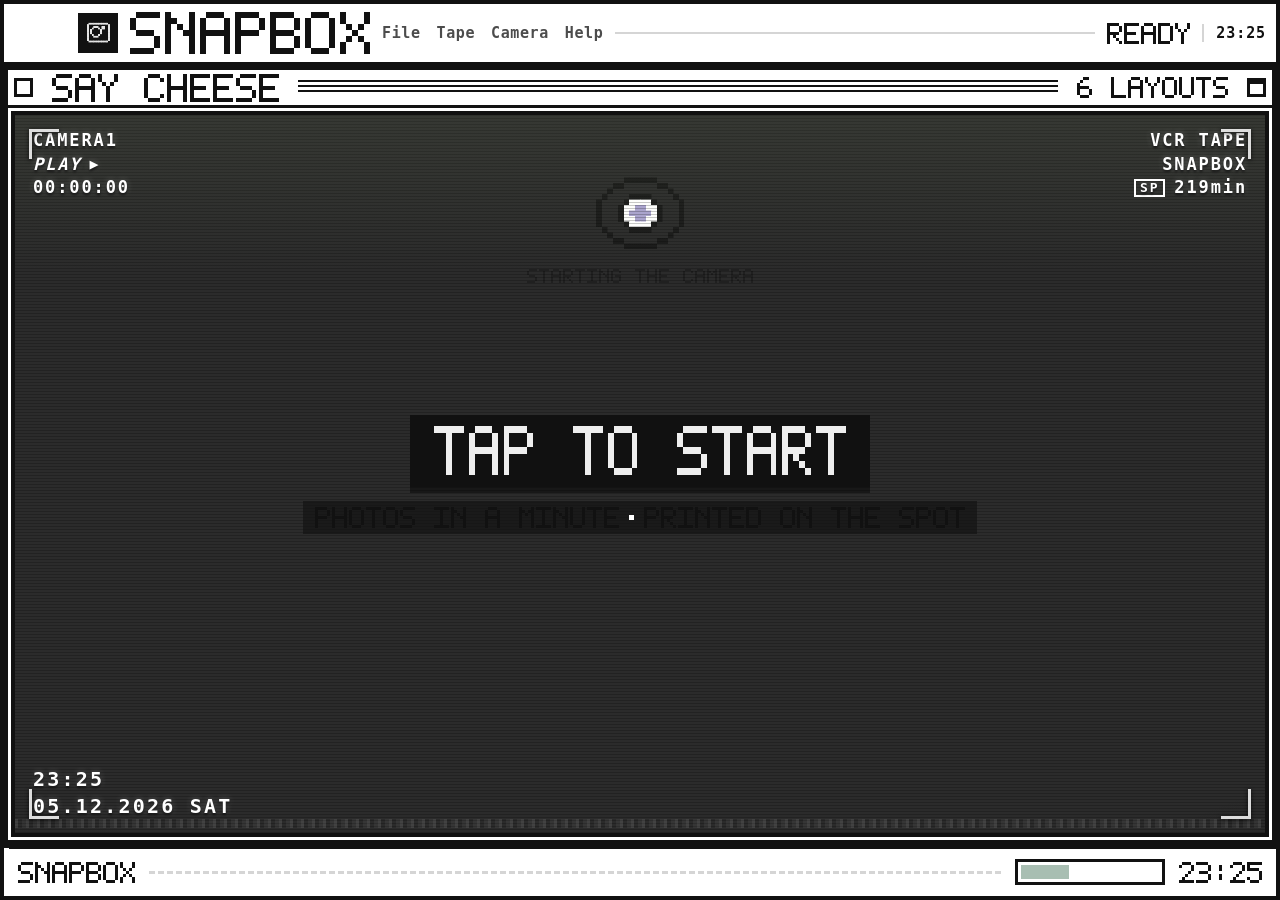
==== commit 30fa1338: "SnapBox OS: a VHS tube inside Mac windows, and brackets that track a face Co-Authored-By: Claude Opu" ====
--- a/web/index.html
+++ b/web/index.html
@@ -23,14 +23,22 @@
 <div class="app">
 
   <!-- ===================== HEADER ===================== -->
+  <!-- The menu bar. The mark, the app, four menu titles that are furniture,
+       then the status and the clock where a Mac has always put them. The
+       menus do not open: a kiosk has no menus, and every control it has is a
+       button on the screen in front of you. -->
   <header class="hdr">
     <button class="hdr-back" data-act="abandon" id="hdr-back" aria-label="back">
       <span class="px" data-cell="4">&lt;</span>
     </button>
-    <span class="hatch"></span>
-    <span class="hdr-title px" data-cell="8" id="hdr-title">SNAPBOX</span>
+    <span class="mark"><span class="ic" data-icon="snapbox" data-size="26"></span></span>
+    <span class="hdr-title px" data-cell="6" id="hdr-title">SNAPBOX</span>
+    <span class="menus" aria-hidden="true">
+      <span>File</span><span>Tape</span><span>Camera</span><span>Help</span>
+    </span>
     <span class="hatch"></span>
     <span class="hdr-val px" data-cell="3" id="task-right">READY</span>
+    <span class="hdr-clock" id="hdr-clock">--:--</span>
   </header>
 
   <!-- ===================== STAGE ===================== -->
@@ -52,13 +60,14 @@
   <section class="screen" data-screen="attract">
     <div class="pad col gap14">
       <div class="mod fill">
-        <div class="mod-top"><i class="ln s"></i><b class="px" data-cell="5">SAY CHEESE</b>
+        <div class="mod-top"><i class="ln s"></i><b class="px" data-cell="4">SAY CHEESE</b>
           <i class="ln"></i><b class="px" data-cell="3" id="attract-layouts">6 LAYOUTS</b><i class="ln s"></i></div>
         <div class="mod-in tight">
           <div class="screenwell" id="attract-well">
             <video id="attract-video" playsinline muted autoplay></video>
             <img id="attract-uvc" alt="" hidden>
             <div class="grid-overlay"></div>
+            <div class="vhs" aria-hidden="true"><i></i></div>
             <!-- The tape overlay.
                  Built from the reference: white monospace in corner-anchored
                  blocks over the picture, the way a camcorder burned its state
@@ -75,11 +84,18 @@
               <div class="vf-b tr">
                 <span class="vf-l">VCR TAPE</span>
                 <span class="vf-l vf-name">SNAPBOX</span>
+                <span class="vf-l vf-sp"><em>SP</em><span class="vf-left">219min</span></span>
               </div>
               <div class="vf-b bl">
                 <span class="vf-l vf-clock">00:00</span>
                 <span class="vf-l vf-date">01.01.1997 WED</span>
               </div>
+              <i class="vf-corner tl"></i><i class="vf-corner tr"></i>
+              <i class="vf-corner bl"></i><i class="vf-corner br"></i>
+              <!-- The subject bracket. Positioned from track.js; see there
+                   for what it can and cannot see. -->
+              <div class="vf-track" id="attract-track"><u class="tl"></u><u class="tr"></u>
+                <u class="bl"></u><u class="br"></u><b>SUBJECT</b></div>
             </div>
             <!-- The call to action, over the picture and dead centre.
                  The whole stage is the mirror now, so there is nowhere else
@@ -151,6 +167,7 @@
                  frames rather than shuttling them through JavaScript. -->
             <img id="uvc" alt="" hidden>
             <div class="grid-overlay"></div>
+            <div class="vhs" aria-hidden="true"><i></i></div>
             <!-- The tape overlay.
                  Built from the reference: white monospace in corner-anchored
                  blocks over the picture, the way a camcorder burned its state
@@ -167,11 +184,18 @@
               <div class="vf-b tr">
                 <span class="vf-l">VCR TAPE</span>
                 <span class="vf-l vf-name">SNAPBOX</span>
+                <span class="vf-l vf-sp"><em>SP</em><span class="vf-left">219min</span></span>
               </div>
               <div class="vf-b bl">
                 <span class="vf-l vf-clock">00:00</span>
                 <span class="vf-l vf-date">01.01.1997 WED</span>
               </div>
+              <i class="vf-corner tl"></i><i class="vf-corner tr"></i>
+              <i class="vf-corner bl"></i><i class="vf-corner br"></i>
+              <!-- The subject bracket. Positioned from track.js; see there
+                   for what it can and cannot see. -->
+              <div class="vf-track" id="vf-track"><u class="tl"></u><u class="tr"></u>
+                <u class="bl"></u><u class="br"></u><b>SUBJECT</b></div>
             </div>
             <div class="guide" id="guide"></div>
             <!-- The countdown lives *on* the preview, not over it: a guest
@@ -315,6 +339,20 @@
               <div class="px dim" data-cell="3">THANKS FOR STOPPING BY</div>
             </div>
           </div>
+          <!-- The digital copy. Hidden outright when the booth is not
+               uploading, so a booth with sharing off looks exactly as it
+               did before the feature existed. -->
+          <div class="row gap20 mid" id="ty-share" hidden>
+            <div class="qrwell"><canvas id="ty-qr" width="360" height="360"></canvas></div>
+            <div class="col gap10 grow">
+              <div class="px" data-cell="4">SCAN FOR A DIGITAL COPY</div>
+              <div class="row gap10 mid">
+                <span class="px dim" data-cell="2">CODE</span>
+                <span class="px" data-cell="5" id="ty-code">------</span>
+              </div>
+              <div class="mono dim" id="ty-share-note">Point your phone camera at the code.</div>
+            </div>
+          </div>
           <div class="mono dim">Collect your photo from the printer. Returning to the start…</div>
           <div class="row"><span class="grow"></span>
             <button class="btn solid" style="width:220px" data-act="abandon">
@@ -371,6 +409,8 @@
 </div>
 
 <script src="qr.js"></script>
+<script src="track.js"></script>
+<script src="cloud.js"></script>
 <script src="booth.js"></script>
 <script src="editor.js"></script>
 </body>
--- a/web/booth.css
+++ b/web/booth.css
@@ -25,6 +25,14 @@
 
   --screen:#2B2B2B;      /* the dark display panel */
   --screen-grid:#4C4C4C;
+
+  /* The desktop behind the windows. A 50% checker is what the classic Mac
+     desktop was; at this lightness it reads as texture rather than grey, so
+     the app still comes up white-paper-first. */
+  --desk:#E7E7E7;
+  /* The phosphor inside the tube. The only green in the app, and it earns
+     its place: it is the one colour a camcorder's own readouts were. */
+  --phosphor:#C8E6A0;
 
   --rule:4px;
   --rule-thin:3px;
@@ -54,12 +62,15 @@
      height:calc(100dvh - env(safe-area-inset-top) - env(safe-area-inset-bottom));
      display:flex;flex-direction:column;background:var(--paper);
      border:var(--rule) solid var(--ink)}
-.stage{position:relative;flex:1;min-height:0}
+.stage{position:relative;flex:1;min-height:0;
+       /* The desktop under the windows. */
+       background:repeating-conic-gradient(var(--desk) 0% 25%, var(--paper) 0% 50%) 0 0/6px 6px}
 .screen{position:absolute;inset:0;display:flex;flex-direction:column}
 .screen[hidden]{display:none}
 
 /* ---------- header ---------- */
-.hdr{flex:none;height:78px;display:flex;align-items:center;gap:12px;padding:0 12px;
+.hdr{flex:none;height:62px;display:flex;align-items:center;gap:12px;padding:0 10px;
+     background:var(--paper);
      border-bottom:var(--rule) solid var(--ink)}
 .hdr-back{width:52px;height:52px;flex:none;border:var(--rule) solid var(--ink);background:var(--paper);
           display:grid;place-items:center;cursor:pointer}
@@ -74,11 +85,33 @@
 .hdr-val{flex:none;display:flex;justify-content:flex-end;white-space:nowrap}
 .hatch{min-width:18px}
 
-/* The stacked-line hatch either side of the title. Pure decoration, and the
-   thing that makes the header read as a silkscreened panel. */
-.hatch{flex:1;min-width:24px;height:34px;
-       background:repeating-linear-gradient(to bottom,
-         var(--ink) 0 var(--rule-thin), transparent var(--rule-thin) 9px)}
+/* The hatch used to be silkscreen furniture either side of the title. It is
+   now the empty run of menu bar between the menus and the status — the part
+   of a Mac menu bar that is just bar. Kept as a hairline rather than removed,
+   so the eye still has a line to follow across. */
+.hatch{flex:1;min-width:16px;height:0;border-top:2px solid var(--hair)}
+
+/* The menu titles. Furniture, and labelled as such: they are not buttons,
+   they do not open, and a guest never touches them. They exist because a
+   menu bar with nothing in it does not read as a menu bar, and this app has
+   no menus to give it — every control it has is a button on the screen in
+   front of you. */
+.menus{display:flex;gap:16px;flex:none;font-family:var(--mono);font-size:15px;
+       font-weight:700;letter-spacing:.04em;color:var(--ink)}
+.menus span{opacity:.75}
+@media (max-width:860px){ .menus span:nth-child(n+3){display:none} }
+@media (max-width:640px){ .menus{display:none} }
+
+/* The mark. A solid box, because the menu bar is 62px tall and an outline
+   that thin disappears at this size. */
+.mark{flex:none;width:40px;height:40px;display:grid;place-items:center;
+      border:var(--rule-thin) solid var(--ink);background:var(--ink)}
+.mark canvas{filter:invert(1)}
+
+.hdr-clock{flex:none;font-family:var(--mono);font-size:15px;font-weight:700;
+           letter-spacing:.06em;font-variant-numeric:tabular-nums;
+           padding-left:12px;border-left:2px solid var(--hair)}
+@media (max-width:520px){ .hdr-clock{display:none} }
 
 /* ---------- footer ---------- */
 .ftr{flex:none;height:52px;display:flex;align-items:center;gap:14px;padding:0 14px;
@@ -87,22 +120,50 @@
 .meter{width:150px;height:26px;flex:none;border:var(--rule-thin) solid var(--ink);padding:3px}
 .meter i{display:block;height:100%;width:35%;background:var(--sage)}
 
-/* ---------- module frame ---------- */
+/* ---------- the window ----------
+ *
+ * A module is now a window. The DOM did not change by one element to do it:
+ * the label row was already [stub] [name] [rule] [value] [stub], which is
+ * exactly a classic title bar — close box, title plate, pinstripes, zoom
+ * box. Only what those parts are painted as changed.
+ *
+ * The hard offset shadow is a deliberate break from "no shadows". That rule
+ * exists to keep bevels and soft glows out; a flat black rectangle offset by
+ * five pixels is neither. It is the one thing that makes a window sit *on*
+ * the desktop rather than be a hole cut in it.
+ */
 .mod{border:var(--rule) solid var(--ink);border-top:0;background:var(--paper);
-     display:flex;flex-direction:column;min-height:0}
+     display:flex;flex-direction:column;min-height:0;
+     box-shadow:5px 5px 0 var(--ink)}
 .mod.fill{flex:1}
 .mod.wide{width:min(900px,92%)}
 .mod.dialog{width:min(760px,90%);background:var(--paper)}
 .mod.alarm{border-color:var(--salmon)}
-.mod.alarm .mod-top .ln{border-top-color:var(--salmon)}
-
-/* The label row IS the top rule: stub, name, long rule, value, stub. */
-.mod-top{display:flex;align-items:center;gap:10px;margin:0 calc(var(--rule) * -1);padding:0 2px;flex:none}
-.mod-top .ln{height:0;border-top:var(--rule) solid var(--ink);flex:1;min-width:14px}
-.mod-top .ln.s{flex:0 0 18px}
-/* The legend name shrinks before the rule does — a clipped module title is
-   the one thing that breaks the silkscreen illusion. */
-.mod-top b{flex:0 1 auto;min-width:0;display:flex;align-items:center;overflow:hidden}
+.mod.alarm .mod-top .ln{background-image:repeating-linear-gradient(to bottom,
+   var(--salmon) 0 2px, transparent 2px 5px)}
+.mod.alarm .mod-top .ln.s{border-color:var(--salmon)}
+
+/* The title bar. */
+.mod-top{display:flex;align-items:center;gap:9px;margin:0 calc(var(--rule) * -1);
+         padding:5px 6px;flex:none;
+         background:var(--paper);
+         border:var(--rule) solid var(--ink);border-bottom-width:var(--rule-thin)}
+/* Pinstripes, drawn from the top rule they replace. */
+.mod-top .ln{height:15px;border-top:0;flex:1;min-width:14px;
+             background-image:repeating-linear-gradient(to bottom,
+               var(--ink) 0 2px, transparent 2px 5px)}
+/* The stubs become the close box and the zoom box. They are drawn, not
+   wired: there is nothing to close and nothing to zoom in a kiosk, and a
+   box that looked live and did nothing would be worse than one that plainly
+   belongs to the picture of a window. */
+.mod-top .ln.s{flex:0 0 19px;height:19px;background-image:none;
+               border:var(--rule-thin) solid var(--ink);background-color:var(--paper)}
+.mod-top .ln.s:last-child{background-color:var(--paper);
+  background-image:linear-gradient(to bottom, var(--ink) 0 3px, transparent 3px)}
+/* The legend name shrinks before the pinstripes do — a clipped window title
+   is the one thing that breaks the illusion. */
+.mod-top b{flex:0 1 auto;min-width:0;display:flex;align-items:center;overflow:hidden;
+           padding:0 10px}
 
 .mod-in{padding:20px;display:flex;flex-direction:column;gap:20px;flex:1;min-height:0}
 .mod-in.tight{padding:10px;gap:10px}
@@ -405,8 +466,12 @@
   .hdr-back{width:42px;height:42px}
   /* The hatch and the badge are scenery; the wordmark and the step counter
      are not. On a phone the scenery goes so the wordmark keeps its size. */
-  .hatch,.hdr-badge{display:none}
-  .hdr-title canvas{max-height:26px;width:auto}
+  /* The hatch is the gap now, not decoration: without it the app name and
+     the step counter touch on a phone. The old `max-height` on the title
+     never did anything — pixelTextCanvas sets the canvas size inline, and
+     inline wins — so the size is set from JS instead. */
+  .hdr-badge{display:none}
+  .hatch{flex:1;min-width:8px}
   .ftr{height:44px;gap:10px;padding:0 10px}
   .meter{width:84px;height:22px}
 
@@ -710,8 +775,13 @@
  * yourself in from across a room and one you have to lean into. */
 [data-screen="attract"] .pad{gap:8px;padding:0}
 [data-screen="attract"] .mod-in.tight{padding:var(--rule-thin)}
-[data-screen="attract"] .mod-top{height:30px}
-[data-screen="attract"] .mod-top b{font-size:11px}
+/* The attract title bar stays out of the way, so it is the one that is
+   capped. The cap is a number here and a smaller `data-cell` in the markup,
+   not a CSS height on the canvas: pixelTextCanvas sets the canvas size
+   *inline*, and an inline style wins against any rule in this file. The bar
+   has to be told to fit the title rather than the other way round, or the
+   window name grows past its own bar and the frame overdraws it. */
+[data-screen="attract"] .mod-top{height:42px;padding:3px 6px}
 
 @media (max-width: 700px){
   .attract-go{width:86%;min-height:60px}
@@ -723,9 +793,13 @@
  * The tape overlay.
  *
  * Taken from the reference: a camcorder's on-screen display, burned into the
- * corners of the picture. White monospace on the live image, nothing else —
- * no corner brackets, no vignette, no scan lines. The reference is clean, and
- * the restraint is why it reads as a recording rather than as a filter.
+ * corners of the picture. White monospace on the live image.
+ *
+ * It began as type alone — no brackets, no vignette, no scan lines — because
+ * the first reference was clean. The second set of references was not: they
+ * are tube pictures, with the frame marks and the lines and the dark corners
+ * that come with a tube. Those live in "the tube" block further down; this
+ * block is still only the type.
  *
  * Three blocks, each a stack of short lines:
  *
@@ -789,3 +863,113 @@
 @media (max-width: 700px){
   [data-screen="capture"] .vf-b.bl{bottom:46px}
 }
+
+/* ---- the digital copy, on the DONE screen ---------------------------- *
+ * A QR is read by a camera, so it gets paper-white and a hard edge rather
+ * than the panel's tint: contrast is the only thing a scanner cares about,
+ * and a tinted quiet zone is what makes codes fail at arm's length. */
+.qrwell{
+  flex:0 0 auto;
+  background:#FFFFFF;
+  border:4px solid var(--ink,#111111);
+  padding:8px;
+  line-height:0;
+}
+.qrwell canvas{
+  display:block;
+  width:196px;height:196px;
+  /* Never resample a QR: a half module is a module a phone cannot read. */
+  image-rendering:pixelated;
+  image-rendering:crisp-edges;
+}
+@media (max-width:760px){ .qrwell canvas{width:150px;height:150px} }
+
+/* ==================================================================== *
+ * The tube
+ *
+ * Everything between the lens and the glass: scan lines, the bloom at the
+ * edges, the head-switching band a VHS deck left along the bottom of every
+ * frame, and the brackets that sit on a face.
+ *
+ * All of it is CSS over the <video>, never a filter on it. A filter on a
+ * live preview is paid for sixty times a second on a tablet; a static
+ * overlay is composited once. And none of it can reach a photograph — the
+ * capture reads the video element, not the page.
+ * ==================================================================== */
+.vhs{position:absolute;inset:0;pointer-events:none;z-index:2;overflow:hidden}
+
+/* Scan lines. Two pixels of picture, one of gap, which is coarse enough to
+   read as a tube at arm's length and fine enough not to strobe when the
+   guest moves. */
+.vhs::before{content:'';position:absolute;inset:0;
+  background:repeating-linear-gradient(to bottom,
+    rgba(0,0,0,.22) 0 1px, transparent 1px 3px);}
+
+/* The bloom, and the dark corners every consumer lens had. */
+.vhs::after{content:'';position:absolute;inset:0;
+  background:
+    radial-gradient(130% 115% at 50% 46%, transparent 55%, rgba(0,0,0,.34) 100%),
+    linear-gradient(to bottom, rgba(200,230,160,.07), transparent 22%);}
+
+/* Head switching: the ragged band of noise a tape deck left in the bottom
+   few scan lines, just inside the frame. It drifts, because it never sat
+   still on a real deck either. */
+.vhs i{position:absolute;left:0;right:0;height:9px;bottom:5px;
+  background:repeating-linear-gradient(to right,
+    rgba(255,255,255,.22) 0 3px, transparent 3px 7px, rgba(255,255,255,.1) 7px 11px);
+  opacity:.5;animation:vhs-drift 7s linear infinite}
+@keyframes vhs-drift{from{transform:translateX(-14px)}to{transform:translateX(14px)}}
+
+/* The framing corners. Four marks at the edge of the picture, the way a
+   finder shows you where the frame actually ends. */
+.vf-corner{position:absolute;width:30px;height:30px;
+  border:var(--rule-thin) solid rgba(255,255,255,.85);
+  filter:drop-shadow(0 1px 2px rgba(0,0,0,.9))}
+.vf-corner.tl{top:14px;left:14px;border-right:0;border-bottom:0}
+.vf-corner.tr{top:14px;right:14px;border-left:0;border-bottom:0}
+.vf-corner.bl{bottom:14px;left:14px;border-right:0;border-top:0}
+.vf-corner.br{bottom:14px;right:14px;border-left:0;border-top:0}
+@media (max-width:700px){
+  .vf-corner{width:19px;height:19px}
+  .vf-corner.tl,.vf-corner.tr{top:9px}
+  .vf-corner.bl,.vf-corner.br{bottom:9px}
+  .vf-corner.tl,.vf-corner.bl{left:9px}
+  .vf-corner.tr,.vf-corner.br{right:9px}
+}
+
+/* ---------- the subject bracket ----------
+   Phosphor green, because that is the one colour a camcorder's own readouts
+   were, and because none of the four print accents should appear on a thing
+   that is not in the print. */
+.vf-track{position:absolute;z-index:5;pointer-events:none;
+  transition:left .12s linear, top .12s linear, width .12s linear, height .12s linear, opacity .25s;
+  opacity:0}
+.vf-track.on{opacity:1}
+.vf-track u{position:absolute;width:26%;height:26%;min-width:12px;min-height:12px;
+  border:var(--rule-thin) solid var(--phosphor);
+  box-shadow:0 0 6px rgba(200,230,160,.55)}
+.vf-track u.tl{top:0;left:0;border-right:0;border-bottom:0}
+.vf-track u.tr{top:0;right:0;border-left:0;border-bottom:0}
+.vf-track u.bl{bottom:0;left:0;border-right:0;border-top:0}
+.vf-track u.br{bottom:0;right:0;border-left:0;border-top:0}
+/* The label rides under the box, and never above it: at the top of the
+   frame it would cover the forehead it is pointing at. */
+.vf-track b{position:absolute;top:100%;left:0;margin-top:5px;
+  font-family:var(--mono);font-size:12px;font-weight:700;letter-spacing:.16em;
+  color:#15210C;background:var(--phosphor);padding:2px 6px;white-space:nowrap}
+/* Locked on: the box stops breathing and the label changes. Before that it
+   pulses, which is what "still looking" looked like on the hardware. */
+.vf-track:not(.lock) u{animation:vf-hunt 1.1s ease-in-out infinite}
+@keyframes vf-hunt{50%{opacity:.35}}
+
+/* The state line in the top-left block gains the tape's own readouts, the
+   way the reference burns them in: speed, and how much tape is left. */
+.vf-sp{display:flex;align-items:center;gap:9px}
+.vf-sp em{font-style:normal;border:2px solid currentColor;padding:0 4px;font-size:13px}
+
+/* TAPE END and the other deck messages. The camera-error panel is one of
+   these now: a dead preview with a line of grey body copy under it looked
+   like a web page had broken, and this looks like a tape ran out. */
+.cam-msg{background:#101010;color:#FFFFFF;font-size:clamp(15px,2.6vw,26px);
+  font-weight:700;letter-spacing:.2em;line-height:1.9;text-transform:uppercase;
+  text-shadow:0 0 10px rgba(255,255,255,.35)}
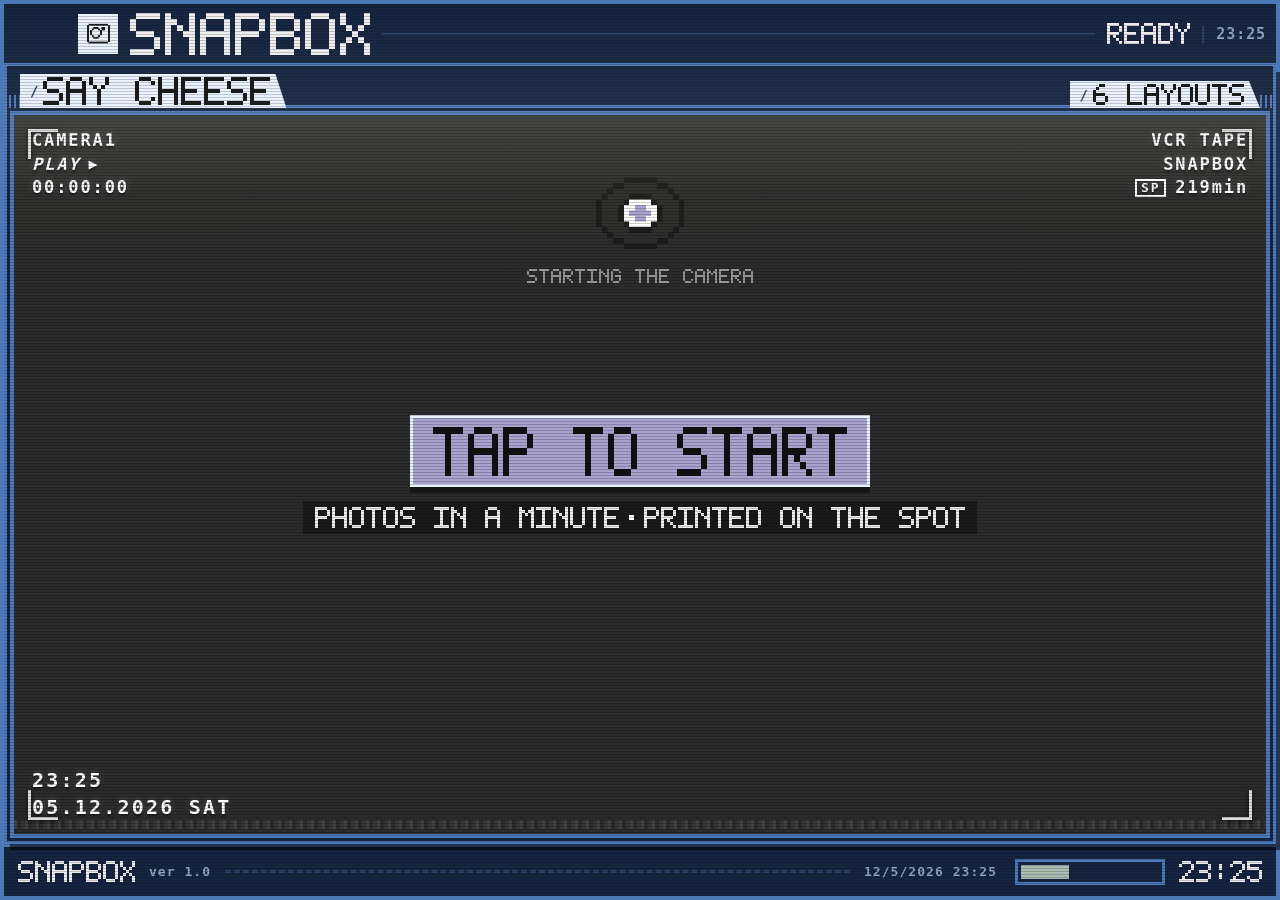
==== commit 42fc7790: "the booth is a terminal now; the console stays white Co-Authored-By: Claude Opus 5 <noreply@anthropi" ====
--- a/web/index.html
+++ b/web/index.html
@@ -400,12 +400,20 @@
   <!-- ===================== FOOTER ===================== -->
   <footer class="ftr">
     <span class="px" data-cell="3" id="task-left">SNAPBOX</span>
+    <span class="ftr-ver" aria-hidden="true">ver 1.0</span>
     <span class="lead"></span>
+    <span class="ftr-date" id="ftr-date"></span>
     <span class="meter"><i id="ftr-meter"></i></span>
     <span class="px" data-cell="3" id="task-clock">--:--</span>
   </footer>
 
   <div class="flash" id="flash"></div>
+  <!-- The glass. Scan lines, the bloom and the dark corners of a tube, over
+       the whole machine rather than only the camera well — the references
+       are photographs *of screens*, and a crisp panel sitting inside a
+       shredded one is the thing that gives it away. Furniture: it never
+       takes a tap, and the operator's console turns it off. -->
+  <div class="crt-glass" aria-hidden="true"><i></i></div>
 </div>
 
 <script src="qr.js"></script>
--- a/web/booth.css
+++ b/web/booth.css
@@ -690,6 +690,35 @@
  * ==================================================================== */
 @media (orientation: portrait) and (min-width: 701px){
   .pad.row{flex-direction:column}
+  /* The thumbnails take what is left under the sheet, not what their own
+     aspect ratio asks for.
+     Uncapped, four of them grow to a quarter of the window each, the module
+     grows with them, and RETAKE ALL and LOOKS GOOD end up underneath it —
+     measured as 38px of overlap on an 810x844 window, which is a guest who
+     cannot press either of the only two buttons on the screen. It predates
+     this redesign; it turned up because the overlap was measured rather
+     than looked at.
+     The size comes from the space, not from a viewport fraction: the strip
+     is told to shrink, and the pictures shrink inside it. A vh number looks
+     like a fix and only moves which window it breaks in. */
+  /* Scoped to the review screen on purpose. The confirm screen's panel holds
+     a spec list, and clipping that hides a line a guest is being asked to
+     approve — the first version of this guard cut the last row off. */
+  [data-screen="review"] .pad.row > .col > .mod{min-height:0}
+  [data-screen="review"] .pad.row > .col > .mod > .mod-in{min-height:0;overflow:hidden}
+  #review-thumbs{flex:1 1 auto;min-height:0}
+  /* The spec list is five rows and must not be squeezed. A `.mod` is a flex
+     column with min-height:0, so a short stage compresses it and its last
+     row spills across its own bottom border — on this screen that row is
+     COPIES, which is the number a guest is about to pay for. */
+  [data-screen="confirm"] #confirm-spec-mod{flex:none}
+  .thumbrow .t{min-height:0;justify-content:center}
+  /* A floor as well as a ceiling. Told only to shrink, a canvas with an
+     aspect ratio shrinks to nothing: the first version of this fixed the
+     overlap and left four 12px thumbnails, which is a worse screen than the
+     one it fixed. */
+  .thumbrow canvas.shot{flex:0 1 auto;min-height:64px;
+    height:auto;width:auto;max-height:min(100%,120px);max-width:100%;margin:0 auto}
   .sheetcol{flex:0 0 auto;height:46vh;min-height:0;align-self:stretch;width:auto}
   /* With the print options hidden there is nothing under the sheet but two
      buttons, so it can have most of the stage. */
@@ -705,6 +734,22 @@
                            grid-auto-rows:min-content;align-content:center}
   .app.rollmedia .tile .pv{flex:none;width:100%;height:auto;max-width:100%;
                            margin:8px auto}
+}
+
+/* A portrait window that is not actually tall: a nearly square one, or a
+   small tablet. 46vh was chosen for a 4:3 tablet stood upright, and here it
+   leaves too little underneath for the proof, the strip and the two buttons
+   together. */
+@media (orientation: portrait) and (min-width: 701px) and (max-height: 900px){
+  /* The picture takes what is left, instead of a fixed share of the window.
+     46vh was chosen for a 4:3 tablet stood upright; on a shorter portrait
+     window it is more than the stage can spare, and whatever is underneath
+     — the proof strip, a five row spec, the two buttons — is squeezed until
+     something spills over its own border or under the footer. Here the
+     controls are sized by their contents and the sheet absorbs the rest,
+     which is the only version of this that cannot be wrong by a number. */
+  .pad.row > .sheetcol{flex:1 1 auto;height:auto;min-height:140px}
+  .pad.row > .col.fill{flex:0 0 auto}
 }
 
 /* ==================================================================== *
@@ -973,3 +1018,206 @@
 .cam-msg{background:#101010;color:#FFFFFF;font-size:clamp(15px,2.6vw,26px);
   font-weight:700;letter-spacing:.2em;line-height:1.9;text-transform:uppercase;
   text-shadow:0 0 10px rgba(255,255,255,.35)}
+
+/* ==================================================================== *
+ * THE TERMINAL — the guest side of SnapBox
+ *
+ * Drawn from the references: a tube UI of nested panels, folder-tab titles
+ * carrying a path, a bright selection bar, dithered type on navy, a status
+ * line along the bottom, and scan lines over all of it. The camcorder's
+ * burned-in readouts live on the picture inside it.
+ *
+ * SCOPE: `body:not(.operator)`. The operator's console and the layout
+ * editor keep the white module-panel look untouched — that contrast is the
+ * point, and it is the clearest signal in the app that you have stopped
+ * being a guest. Nothing in this block may be written without that guard.
+ *
+ * COLOUR: the four SnapBox accents are unchanged and still do all the
+ * signalling. What is new is only the ground they sit on and the ink that
+ * reads against it, because a tube is not white paper.
+ * ==================================================================== */
+:root{
+  --crt-bg:#0C1524;        /* the tube's black, with blue in it */
+  --crt-panel:#152541;     /* a window's ground */
+  --crt-deep:#0A1120;      /* a well, or anything recessed */
+  --crt-line:#4C79B8;      /* the blue rule every panel is drawn with */
+  --crt-ink:#EAF1FF;
+  --crt-dim:#8FA6C6;
+}
+
+body:not(.operator) .app{background:var(--crt-bg);border-color:var(--crt-line)}
+body:not(.operator) .stage{background:var(--crt-bg)}
+
+/* Pixel type is drawn black into a canvas and cannot be recoloured from
+   here — pixelTextCanvas bakes the fill. Inverting the canvas is how the
+   rest of this app has always put that type on a dark ground. */
+body:not(.operator) .px canvas{filter:invert(1)}
+body:not(.operator) .dim canvas{opacity:.55}
+
+/* ---------- the status lines ---------- */
+body:not(.operator) .hdr{background:var(--crt-panel);
+  border-bottom:var(--rule-thin) solid var(--crt-line)}
+body:not(.operator) .menus{display:none}
+body:not(.operator) .hdr-clock,
+body:not(.operator) .ftr-ver,
+body:not(.operator) .ftr-date{color:var(--crt-dim);border-color:#2B4066}
+body:not(.operator) .hatch{border-top-color:#2B4066}
+body:not(.operator) .mark{background:var(--crt-ink);border-color:var(--crt-ink)}
+body:not(.operator) .mark canvas{filter:none}
+body:not(.operator) .hdr-back{background:var(--crt-panel);border-color:var(--crt-line)}
+body:not(.operator) .hdr-back:active{background:var(--crt-ink)}
+body:not(.operator) .hdr-back:active canvas{filter:none}
+
+.ftr-ver,.ftr-date{font-family:var(--mono);font-size:13px;font-weight:700;
+  letter-spacing:.08em;font-variant-numeric:tabular-nums;color:var(--dim);flex:none}
+.ftr-date{padding-right:4px}
+@media (max-width:620px){ .ftr-ver,.ftr-date{display:none} }
+
+body:not(.operator) .ftr{background:var(--crt-panel);
+  border-top:var(--rule-thin) solid var(--crt-line)}
+body:not(.operator) .lead{border-top-color:#2B4066}
+body:not(.operator) .meter{border-color:var(--crt-line)}
+body:not(.operator) .meter i{background:var(--sage)}
+
+/* ---------- panels ----------
+   A window here is a card with a tab, not a Mac title bar: the reference's
+   panels carry a path on a folder tab and a stack of card edges beside it. */
+body:not(.operator) .mod{background:var(--crt-panel);
+  border:var(--rule-thin) solid var(--crt-line);border-top:0;
+  box-shadow:6px 6px 0 rgba(0,0,0,.55)}
+body:not(.operator) .mod.alarm{border-color:var(--salmon)}
+
+body:not(.operator) .mod-top{background:transparent;border:0;padding:0;
+  margin:0 calc(var(--rule-thin) * -1);gap:0;align-items:flex-end}
+/* The tab. A plate of ink with a cut corner, the title dark inside it. */
+body:not(.operator) .mod-top b{background:var(--crt-ink);padding:3px 16px 3px 10px;
+  clip-path:polygon(0 0, calc(100% - 11px) 0, 100% 100%, 0 100%);
+  border-bottom:0}
+body:not(.operator) .mod-top b canvas{filter:none}
+/* The path mark before the title, exactly the reference's `/main_menu`. */
+body:not(.operator) .mod-top b::before{content:'/';font-family:var(--mono);
+  font-weight:700;font-size:14px;color:#2A3A55;margin-right:5px}
+/* The rule becomes the tab's shoulder: a thin line at the bottom of the
+   strip, so the tab reads as sitting on the panel rather than floating. */
+body:not(.operator) .mod-top .ln{height:0;background-image:none;
+  border-top:var(--rule-thin) solid var(--crt-line);align-self:flex-end;
+  margin-bottom:0}
+/* The stubs become the stacked card edges beside the tab. */
+body:not(.operator) .mod-top .ln.s{flex:0 0 16px;height:13px;border:0;
+  background-color:transparent;background-image:repeating-linear-gradient(to right,
+    var(--crt-line) 0 2px, transparent 2px 5px);align-self:flex-end}
+body:not(.operator) .mod-top .ln.s:last-child{background-image:
+  repeating-linear-gradient(to right, var(--crt-line) 0 2px, transparent 2px 5px)}
+
+body:not(.operator) .hr{border-top-color:#2B4066}
+body:not(.operator) .banner .lead{border-top-color:#2B4066}
+
+/* ---------- controls ---------- */
+body:not(.operator) .btn{background:var(--crt-panel);
+  border:var(--rule-thin) solid var(--crt-line);color:var(--crt-ink)}
+body:not(.operator) .btn canvas{filter:invert(1)}
+body:not(.operator) .btn:active{background:var(--crt-ink)}
+body:not(.operator) .btn:active canvas{filter:none}
+/* The primary action is the reference's selection bar: a solid bright
+   stripe with the label knocked out of it. */
+body:not(.operator) .btn.solid{background:var(--lavender);border-color:var(--crt-ink)}
+body:not(.operator) .btn.solid canvas{filter:none}
+body:not(.operator) .btn.solid:active{background:var(--crt-ink)}
+body:not(.operator) .btn.tint-salmon{background:var(--salmon);border-color:var(--crt-ink)}
+body:not(.operator) .btn.tint-salmon canvas{filter:none}
+body:not(.operator) .btn.tint-sage{background:var(--sage);border-color:var(--crt-ink)}
+body:not(.operator) .btn.tint-sage canvas{filter:none}
+body:not(.operator) .btn:disabled{background:repeating-linear-gradient(45deg,
+  var(--crt-deep) 0 6px, var(--crt-panel) 6px 12px);border-color:#2B4066}
+body:not(.operator) .btn.sqr{border-color:var(--crt-line)}
+
+body:not(.operator) .bigbox{background:var(--crt-deep);
+  border:var(--rule-thin) solid var(--crt-line)}
+body:not(.operator) .bigbox::after{background:var(--lavender)}
+
+body:not(.operator) .spec .lead{border-top-color:#2B4066}
+body:not(.operator) .spec .v{border-color:var(--crt-line);background:var(--crt-deep)}
+
+/* ---------- wells ---------- */
+body:not(.operator) .screenwell{background:var(--crt-deep);border-color:var(--crt-line)}
+body:not(.operator) .sheetwell{background:var(--crt-deep);border-color:var(--crt-line)}
+
+/* ---------- the layout menu ----------
+   The reference's menu is a list with one row lit. These are tiles because
+   a layout is a picture and a word for it is not enough, but the lit row is
+   the same idea: the chosen one is a bright bar, not a tint. */
+body:not(.operator) .tile{background:var(--crt-panel);
+  border:var(--rule-thin) solid var(--crt-line)}
+body:not(.operator) .tile .pv{background:var(--crt-deep)}
+body:not(.operator) .tile .cap{background:transparent}
+body:not(.operator) .tile .cap .lead{border-top-color:var(--accent);opacity:.8}
+body:not(.operator) .tile.sel{background:var(--crt-panel);border-color:var(--crt-ink)}
+body:not(.operator) .tile.sel .cap{background:var(--accent)}
+body:not(.operator) .tile.sel .cap canvas{filter:none}
+body:not(.operator) .tile:active{border-color:var(--crt-ink)}
+
+/* ---------- the film strip ----------
+   The row of frames along the bottom of the second reference. Sprocket
+   holes top and bottom, one cell per shot, lit as they are taken. */
+body:not(.operator) .shotstrip{border:var(--rule-thin) solid var(--crt-line);
+  background:var(--crt-deep);position:relative;height:52px}
+body:not(.operator) .shotstrip::before,
+body:not(.operator) .shotstrip::after{content:'';position:absolute;left:0;right:0;
+  height:7px;background:repeating-linear-gradient(to right,
+    var(--crt-line) 0 5px, transparent 5px 14px);opacity:.55;pointer-events:none}
+body:not(.operator) .shotstrip::before{top:2px}
+body:not(.operator) .shotstrip::after{bottom:2px}
+body:not(.operator) .shotstrip i{background:var(--crt-deep);
+  border-right:var(--rule-thin) solid #2B4066;margin:10px 0}
+body:not(.operator) .shotstrip i:last-child{border-right:0}
+body:not(.operator) .shotstrip i.done{background:var(--lavender)}
+body:not(.operator) .shotstrip i.live{background:repeating-linear-gradient(45deg,
+  var(--lavender) 0 7px, var(--crt-deep) 7px 14px)}
+
+body:not(.operator) .thumbrow{border-color:var(--crt-line)}
+/* The cells carry paper white from the panel skin. Left alone, each shot's
+   number is black type inverted to white on a white cell — invisible, which
+   is the whole label for the thing a guest taps to redo. */
+body:not(.operator) .thumbrow .t{background:var(--crt-deep);border-right-color:#2B4066}
+body:not(.operator) .thumbrow .t.marked{background:var(--salmon)}
+
+/* ---------- dialogs ---------- */
+body:not(.operator) .scrim{background:rgba(5,9,18,.78)}
+body:not(.operator) .mod.dialog{background:var(--crt-panel)}
+
+body:not(.operator) .mono{color:var(--crt-dim)}
+body:not(.operator) .mono.dim{color:#6F85A6}
+
+/* ---------- the glass ----------
+   Over the whole machine, not only the camera well. */
+.crt-glass{position:absolute;inset:0;z-index:60;pointer-events:none;overflow:hidden;
+  display:none}
+body:not(.operator) .crt-glass{display:block}
+.crt-glass::before{content:'';position:absolute;inset:0;
+  background:repeating-linear-gradient(to bottom,
+    rgba(0,0,0,.20) 0 1px, transparent 1px 3px)}
+.crt-glass::after{content:'';position:absolute;inset:0;
+  background:radial-gradient(135% 120% at 50% 50%, transparent 58%, rgba(0,0,0,.55) 100%)}
+/* The bar that rolled slowly up a tube that was not quite in sync. Twelve
+   seconds, barely visible: a fast or obvious one is a novelty filter, and
+   nobody can read a screen through it. */
+.crt-glass i{position:absolute;left:0;right:0;height:22%;
+  background:linear-gradient(to bottom, transparent,
+    rgba(255,255,255,.045) 45%, rgba(255,255,255,.07) 55%, transparent);
+  animation:crt-roll 12s linear infinite}
+@keyframes crt-roll{from{top:-25%}to{top:105%}}
+@media (prefers-reduced-motion:reduce){ .crt-glass i{display:none} }
+
+/* The tube overlay inside the camera well is now doubled by the glass over
+   the whole app, so its own scan lines come off — two sets at different
+   pitches is moiré, not a tube. */
+body:not(.operator) .vhs::before{display:none}
+
+/* A phone has no room for the card edges beside the tabs, and without
+   dropping them the two tabs on the start screen meet in the middle and the
+   left one is cut by the right one. */
+@media (max-width:700px){
+  body:not(.operator) .mod-top .ln.s{display:none}
+  body:not(.operator) .mod-top b{padding:2px 16px 2px 7px}
+  body:not(.operator) .mod-top{gap:6px}
+}
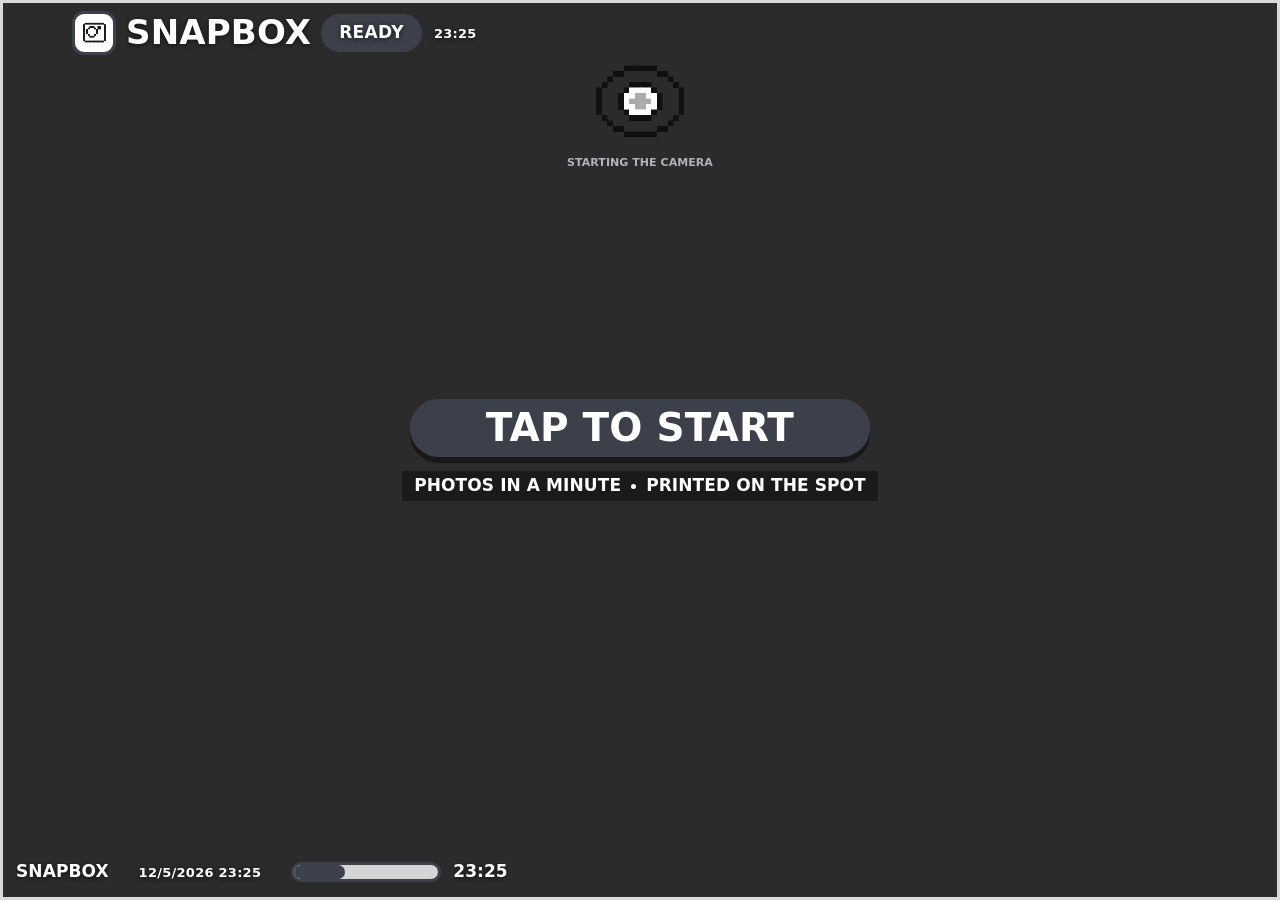
==== commit dcc2b6c5: "the kit: one outline, three shapes, and the picture is the screen Co-Authored-By: Claude Opus 5 <nor" ====
--- a/web/index.html
+++ b/web/index.html
@@ -23,18 +23,14 @@
 <div class="app">
 
   <!-- ===================== HEADER ===================== -->
-  <!-- The menu bar. The mark, the app, four menu titles that are furniture,
-       then the status and the clock where a Mac has always put them. The
-       menus do not open: a kiosk has no menus, and every control it has is a
-       button on the screen in front of you. -->
+  <!-- The bar. On the two camera screens it floats over the picture; on the
+       rest it sits above the cards. Same elements either way. -->
   <header class="hdr">
     <button class="hdr-back" data-act="abandon" id="hdr-back" aria-label="back">
       <span class="px" data-cell="4">&lt;</span>
     </button>
     <span class="mark"><span class="ic" data-icon="snapbox" data-size="26"></span></span>
     <span class="hdr-title px" data-cell="6" id="hdr-title">SNAPBOX</span>
-    <span class="menus" aria-hidden="true">
-      <span>File</span><span>Tape</span><span>Camera</span><span>Help</span>
     </span>
     <span class="hatch"></span>
     <span class="hdr-val px" data-cell="3" id="task-right">READY</span>
@@ -67,36 +63,9 @@
             <video id="attract-video" playsinline muted autoplay></video>
             <img id="attract-uvc" alt="" hidden>
             <div class="grid-overlay"></div>
-            <div class="vhs" aria-hidden="true"><i></i></div>
-            <!-- The tape overlay.
-                 Built from the reference: white monospace in corner-anchored
-                 blocks over the picture, the way a camcorder burned its state
-                 into the tape. Deliberately no brackets, no vignette and no
-                 scan lines — the reference is clean, and the type alone is
-                 what makes it read as a recording. Furniture only: none of it
-                 is interactive and none of it reaches the print. -->
-            <div class="vf" aria-hidden="true">
-              <div class="vf-b tl">
-                <span class="vf-l">CAMERA1</span>
-                <span class="vf-l vf-state"><i class="vf-dot"></i><em>PLAY</em><b>&#9654;</b></span>
-                <span class="vf-l vf-tc">00:00:00</span>
-              </div>
-              <div class="vf-b tr">
-                <span class="vf-l">VCR TAPE</span>
-                <span class="vf-l vf-name">SNAPBOX</span>
-                <span class="vf-l vf-sp"><em>SP</em><span class="vf-left">219min</span></span>
-              </div>
-              <div class="vf-b bl">
-                <span class="vf-l vf-clock">00:00</span>
-                <span class="vf-l vf-date">01.01.1997 WED</span>
-              </div>
-              <i class="vf-corner tl"></i><i class="vf-corner tr"></i>
-              <i class="vf-corner bl"></i><i class="vf-corner br"></i>
-              <!-- The subject bracket. Positioned from track.js; see there
-                   for what it can and cannot see. -->
-              <div class="vf-track" id="attract-track"><u class="tl"></u><u class="tr"></u>
-                <u class="bl"></u><u class="br"></u><b>SUBJECT</b></div>
-            </div>
+            <!-- The subject bracket. Positioned from track.js; see there for
+                 what it can and cannot see. -->
+            <div class="vf-track" id="attract-track"><b>SUBJECT</b></div>
             <!-- The call to action, over the picture and dead centre.
                  The whole stage is the mirror now, so there is nowhere else
                  for it to go — and centre is where someone looking at their
@@ -167,36 +136,9 @@
                  frames rather than shuttling them through JavaScript. -->
             <img id="uvc" alt="" hidden>
             <div class="grid-overlay"></div>
-            <div class="vhs" aria-hidden="true"><i></i></div>
-            <!-- The tape overlay.
-                 Built from the reference: white monospace in corner-anchored
-                 blocks over the picture, the way a camcorder burned its state
-                 into the tape. Deliberately no brackets, no vignette and no
-                 scan lines — the reference is clean, and the type alone is
-                 what makes it read as a recording. Furniture only: none of it
-                 is interactive and none of it reaches the print. -->
-            <div class="vf" aria-hidden="true">
-              <div class="vf-b tl">
-                <span class="vf-l">CAMERA1</span>
-                <span class="vf-l vf-state"><i class="vf-dot"></i><em>PLAY</em><b>&#9654;</b></span>
-                <span class="vf-l vf-tc">00:00:00</span>
-              </div>
-              <div class="vf-b tr">
-                <span class="vf-l">VCR TAPE</span>
-                <span class="vf-l vf-name">SNAPBOX</span>
-                <span class="vf-l vf-sp"><em>SP</em><span class="vf-left">219min</span></span>
-              </div>
-              <div class="vf-b bl">
-                <span class="vf-l vf-clock">00:00</span>
-                <span class="vf-l vf-date">01.01.1997 WED</span>
-              </div>
-              <i class="vf-corner tl"></i><i class="vf-corner tr"></i>
-              <i class="vf-corner bl"></i><i class="vf-corner br"></i>
-              <!-- The subject bracket. Positioned from track.js; see there
-                   for what it can and cannot see. -->
-              <div class="vf-track" id="vf-track"><u class="tl"></u><u class="tr"></u>
-                <u class="bl"></u><u class="br"></u><b>SUBJECT</b></div>
-            </div>
+            <!-- The subject bracket. Positioned from track.js; see there for
+                 what it can and cannot see. -->
+            <div class="vf-track" id="vf-track"><b>SUBJECT</b></div>
             <div class="guide" id="guide"></div>
             <!-- The countdown lives *on* the preview, not over it: a guest
                  has to see their own face while the numbers run. -->
@@ -400,7 +342,6 @@
   <!-- ===================== FOOTER ===================== -->
   <footer class="ftr">
     <span class="px" data-cell="3" id="task-left">SNAPBOX</span>
-    <span class="ftr-ver" aria-hidden="true">ver 1.0</span>
     <span class="lead"></span>
     <span class="ftr-date" id="ftr-date"></span>
     <span class="meter"><i id="ftr-meter"></i></span>
@@ -408,12 +349,6 @@
   </footer>
 
   <div class="flash" id="flash"></div>
-  <!-- The glass. Scan lines, the bloom and the dark corners of a tube, over
-       the whole machine rather than only the camera well — the references
-       are photographs *of screens*, and a crisp panel sitting inside a
-       shredded one is the thing that gives it away. Furniture: it never
-       takes a tap, and the operator's console turns it off. -->
-  <div class="crt-glass" aria-hidden="true"><i></i></div>
 </div>
 
 <script src="qr.js"></script>
--- a/web/booth.css
+++ b/web/booth.css
@@ -835,389 +835,306 @@
 }
 
 /* ==================================================================== *
- * The tape overlay.
- *
- * Taken from the reference: a camcorder's on-screen display, burned into the
- * corners of the picture. White monospace on the live image.
- *
- * It began as type alone — no brackets, no vignette, no scan lines — because
- * the first reference was clean. The second set of references was not: they
- * are tube pictures, with the frame marks and the lines and the dark corners
- * that come with a tube. Those live in "the tube" block further down; this
- * block is still only the type.
- *
- * Three blocks, each a stack of short lines:
- *
- *   top left     CAMERA1 / PLAY > / 00:00:00      what and how long
- *   top right    VCR TAPE / <event>               the medium
- *   bottom left  11:20 / 28.09.2026 SAT           the imprint
- *
- * All of it is furniture: `pointer-events:none` throughout so nothing can
- * swallow a tap, and none of it is in the printed sheet.
- * ==================================================================== */
-.vf{position:absolute;inset:0;pointer-events:none;z-index:3;
-    font-family:var(--mono);color:#FFFFFF;
-    /* A soft bloom, because this type was a CRT overlay and a hairline white
-       on a bright face would otherwise disappear. */
-    text-shadow:0 0 6px rgba(255,255,255,.25),0 2px 3px rgba(0,0,0,.95)}
-
-.vf-b{position:absolute;display:flex;flex-direction:column;gap:5px}
-.vf-b.tl{top:16px;left:18px;align-items:flex-start}
-.vf-b.tr{top:16px;right:18px;align-items:flex-end;text-align:right}
-.vf-b.bl{bottom:16px;left:18px;align-items:flex-start}
-
-.vf-l{font-size:17px;font-weight:700;letter-spacing:.11em;line-height:1.1;
-      white-space:nowrap;font-variant-numeric:tabular-nums}
-
-/* The transport state. PLAY while the booth is idle, REC once the shutter
-   sequence is running — the one moment a guest needs to know the difference. */
-.vf-state{display:flex;align-items:center;gap:8px}
-.vf-state b{font-size:15px;line-height:1}
-.vf-dot{width:12px;height:12px;border-radius:50%;background:#E23B2E;flex:none;
-        display:none;box-shadow:0 0 8px rgba(226,59,46,.8)}
-/* Blinking, not steady: a steady red light is what a fault looks like on real
-   hardware, and every camcorder blinked while it rolled. */
-.vf.rec .vf-dot{display:block;animation:vf-blink 1s steps(2,end) infinite}
-.vf.rec .vf-state b{display:none}
-@keyframes vf-blink{50%{opacity:.12}}
-
-.vf-clock{font-size:20px}
-.vf-date{font-size:20px}
-
-/* The overlay belongs to the picture, so it scales with the well rather than
-   sitting at one size on every screen. */
-@media (max-width: 700px){
-  .vf-b.tl,.vf-b.tr{top:10px}
-  .vf-b.bl{bottom:10px}
-  .vf-b.tl,.vf-b.bl{left:11px}
-  .vf-b.tr{right:11px}
-  .vf-l{font-size:12px;letter-spacing:.09em}
-  .vf-clock,.vf-date{font-size:14px}
-  .vf-dot{width:9px;height:9px}
-}
-
-/* The crop guide and the countdown sit above the tape furniture. */
-.guide{z-index:4}
-.osd{z-index:6}
-
-/* On the capture screen the countdown's own bar occupies the foot of the
-   well, so the imprint moves up to clear it. It stays bottom-left — that is
-   where the reference puts it and where a camcorder burned it — just above
-   the bar rather than under it. */
-[data-screen="capture"] .vf-b.bl{bottom:58px}
-@media (max-width: 700px){
-  [data-screen="capture"] .vf-b.bl{bottom:46px}
-}
-
-/* ---- the digital copy, on the DONE screen ---------------------------- *
- * A QR is read by a camera, so it gets paper-white and a hard edge rather
- * than the panel's tint: contrast is the only thing a scanner cares about,
- * and a tinted quiet zone is what makes codes fail at arm's length. */
-.qrwell{
-  flex:0 0 auto;
-  background:#FFFFFF;
-  border:4px solid var(--ink,#111111);
-  padding:8px;
-  line-height:0;
-}
-.qrwell canvas{
-  display:block;
-  width:196px;height:196px;
-  /* Never resample a QR: a half module is a module a phone cannot read. */
-  image-rendering:pixelated;
-  image-rendering:crisp-edges;
-}
-@media (max-width:760px){ .qrwell canvas{width:150px;height:150px} }
-
-/* ==================================================================== *
- * The tube
- *
- * Everything between the lens and the glass: scan lines, the bloom at the
- * edges, the head-switching band a VHS deck left along the bottom of every
- * frame, and the brackets that sit on a face.
- *
- * All of it is CSS over the <video>, never a filter on it. A filter on a
- * live preview is paid for sixty times a second on a tablet; a static
- * overlay is composited once. And none of it can reach a photograph — the
- * capture reads the video element, not the page.
- * ==================================================================== */
-.vhs{position:absolute;inset:0;pointer-events:none;z-index:2;overflow:hidden}
-
-/* Scan lines. Two pixels of picture, one of gap, which is coarse enough to
-   read as a tube at arm's length and fine enough not to strobe when the
-   guest moves. */
-.vhs::before{content:'';position:absolute;inset:0;
-  background:repeating-linear-gradient(to bottom,
-    rgba(0,0,0,.22) 0 1px, transparent 1px 3px);}
-
-/* The bloom, and the dark corners every consumer lens had. */
-.vhs::after{content:'';position:absolute;inset:0;
-  background:
-    radial-gradient(130% 115% at 50% 46%, transparent 55%, rgba(0,0,0,.34) 100%),
-    linear-gradient(to bottom, rgba(200,230,160,.07), transparent 22%);}
-
-/* Head switching: the ragged band of noise a tape deck left in the bottom
-   few scan lines, just inside the frame. It drifts, because it never sat
-   still on a real deck either. */
-.vhs i{position:absolute;left:0;right:0;height:9px;bottom:5px;
-  background:repeating-linear-gradient(to right,
-    rgba(255,255,255,.22) 0 3px, transparent 3px 7px, rgba(255,255,255,.1) 7px 11px);
-  opacity:.5;animation:vhs-drift 7s linear infinite}
-@keyframes vhs-drift{from{transform:translateX(-14px)}to{transform:translateX(14px)}}
-
-/* The framing corners. Four marks at the edge of the picture, the way a
-   finder shows you where the frame actually ends. */
-.vf-corner{position:absolute;width:30px;height:30px;
-  border:var(--rule-thin) solid rgba(255,255,255,.85);
-  filter:drop-shadow(0 1px 2px rgba(0,0,0,.9))}
-.vf-corner.tl{top:14px;left:14px;border-right:0;border-bottom:0}
-.vf-corner.tr{top:14px;right:14px;border-left:0;border-bottom:0}
-.vf-corner.bl{bottom:14px;left:14px;border-right:0;border-top:0}
-.vf-corner.br{bottom:14px;right:14px;border-left:0;border-top:0}
-@media (max-width:700px){
-  .vf-corner{width:19px;height:19px}
-  .vf-corner.tl,.vf-corner.tr{top:9px}
-  .vf-corner.bl,.vf-corner.br{bottom:9px}
-  .vf-corner.tl,.vf-corner.bl{left:9px}
-  .vf-corner.tr,.vf-corner.br{right:9px}
-}
-
-/* ---------- the subject bracket ----------
-   Phosphor green, because that is the one colour a camcorder's own readouts
-   were, and because none of the four print accents should appear on a thing
-   that is not in the print. */
-.vf-track{position:absolute;z-index:5;pointer-events:none;
-  transition:left .12s linear, top .12s linear, width .12s linear, height .12s linear, opacity .25s;
-  opacity:0}
-.vf-track.on{opacity:1}
-.vf-track u{position:absolute;width:26%;height:26%;min-width:12px;min-height:12px;
-  border:var(--rule-thin) solid var(--phosphor);
-  box-shadow:0 0 6px rgba(200,230,160,.55)}
-.vf-track u.tl{top:0;left:0;border-right:0;border-bottom:0}
-.vf-track u.tr{top:0;right:0;border-left:0;border-bottom:0}
-.vf-track u.bl{bottom:0;left:0;border-right:0;border-top:0}
-.vf-track u.br{bottom:0;right:0;border-left:0;border-top:0}
-/* The label rides under the box, and never above it: at the top of the
-   frame it would cover the forehead it is pointing at. */
-.vf-track b{position:absolute;top:100%;left:0;margin-top:5px;
-  font-family:var(--mono);font-size:12px;font-weight:700;letter-spacing:.16em;
-  color:#15210C;background:var(--phosphor);padding:2px 6px;white-space:nowrap}
-/* Locked on: the box stops breathing and the label changes. Before that it
-   pulses, which is what "still looking" looked like on the hardware. */
-.vf-track:not(.lock) u{animation:vf-hunt 1.1s ease-in-out infinite}
-@keyframes vf-hunt{50%{opacity:.35}}
-
-/* The state line in the top-left block gains the tape's own readouts, the
-   way the reference burns them in: speed, and how much tape is left. */
-.vf-sp{display:flex;align-items:center;gap:9px}
-.vf-sp em{font-style:normal;border:2px solid currentColor;padding:0 4px;font-size:13px}
-
-/* TAPE END and the other deck messages. The camera-error panel is one of
-   these now: a dead preview with a line of grey body copy under it looked
-   like a web page had broken, and this looks like a tape ran out. */
-.cam-msg{background:#101010;color:#FFFFFF;font-size:clamp(15px,2.6vw,26px);
-  font-weight:700;letter-spacing:.2em;line-height:1.9;text-transform:uppercase;
-  text-shadow:0 0 10px rgba(255,255,255,.35)}
-
-/* ==================================================================== *
- * THE TERMINAL — the guest side of SnapBox
- *
- * Drawn from the references: a tube UI of nested panels, folder-tab titles
- * carrying a path, a bright selection bar, dithered type on navy, a status
- * line along the bottom, and scan lines over all of it. The camcorder's
- * burned-in readouts live on the picture inside it.
- *
- * SCOPE: `body:not(.operator)`. The operator's console and the layout
- * editor keep the white module-panel look untouched — that contrast is the
- * point, and it is the clearest signal in the app that you have stopped
- * being a guest. Nothing in this block may be written without that guard.
- *
- * COLOUR: the four SnapBox accents are unchanged and still do all the
- * signalling. What is new is only the ground they sit on and the ink that
- * reads against it, because a tube is not white paper.
+ * THE KIT
+ *
+ * Everything above this line is layout: what sits beside what, what gives
+ * way first, what a phone does differently. Everything below is the look,
+ * and it is the only place the look lives.
+ *
+ * Drawn from the component sheet: one dark outline weight, white fills,
+ * generous radii, and nothing else. No shadows, no gradients, no second
+ * stroke, no colour except where colour is the information.
+ *
+ * Three shapes do all the work:
+ *   pill   — anything you press
+ *   card   — anything that holds something
+ *   well   — anything that shows a picture
+ *
+ * The earlier passes (a silkscreen panel, a Mac desktop, a CRT terminal)
+ * are gone rather than layered under this one. A stylesheet that carries
+ * four looks is a stylesheet where nobody can tell which rule is live.
  * ==================================================================== */
 :root{
-  --crt-bg:#0C1524;        /* the tube's black, with blue in it */
-  --crt-panel:#152541;     /* a window's ground */
-  --crt-deep:#0A1120;      /* a well, or anything recessed */
-  --crt-line:#4C79B8;      /* the blue rule every panel is drawn with */
-  --crt-ink:#EAF1FF;
-  --crt-dim:#8FA6C6;
+  --ink:#3B404B;          /* the one outline, and the one type colour */
+  --paper:#FFFFFF;
+  --wash:#D9DADC;         /* the ground everything sits on */
+  --dim:#7E838E;
+  --hair:#C3C6CC;
+
+  --stroke:3px;
+  --r-card:18px;
+  --r-ctrl:12px;
+  --r-pill:999px;
+
+  --ui:"SF Pro Rounded",ui-rounded,-apple-system,"Segoe UI Variable Display",
+       "Segoe UI",Roboto,"Helvetica Neue",system-ui,sans-serif;
 }
 
-body:not(.operator) .app{background:var(--crt-bg);border-color:var(--crt-line)}
-body:not(.operator) .stage{background:var(--crt-bg)}
-
-/* Pixel type is drawn black into a canvas and cannot be recoloured from
-   here — pixelTextCanvas bakes the fill. Inverting the canvas is how the
-   rest of this app has always put that type on a dark ground. */
-body:not(.operator) .px canvas{filter:invert(1)}
-body:not(.operator) .dim canvas{opacity:.55}
-
-/* ---------- the status lines ---------- */
-body:not(.operator) .hdr{background:var(--crt-panel);
-  border-bottom:var(--rule-thin) solid var(--crt-line)}
-body:not(.operator) .menus{display:none}
-body:not(.operator) .hdr-clock,
-body:not(.operator) .ftr-ver,
-body:not(.operator) .ftr-date{color:var(--crt-dim);border-color:#2B4066}
-body:not(.operator) .hatch{border-top-color:#2B4066}
-body:not(.operator) .mark{background:var(--crt-ink);border-color:var(--crt-ink)}
-body:not(.operator) .mark canvas{filter:none}
-body:not(.operator) .hdr-back{background:var(--crt-panel);border-color:var(--crt-line)}
-body:not(.operator) .hdr-back:active{background:var(--crt-ink)}
-body:not(.operator) .hdr-back:active canvas{filter:none}
-
-.ftr-ver,.ftr-date{font-family:var(--mono);font-size:13px;font-weight:700;
-  letter-spacing:.08em;font-variant-numeric:tabular-nums;color:var(--dim);flex:none}
-.ftr-date{padding-right:4px}
-@media (max-width:620px){ .ftr-ver,.ftr-date{display:none} }
-
-body:not(.operator) .ftr{background:var(--crt-panel);
-  border-top:var(--rule-thin) solid var(--crt-line)}
-body:not(.operator) .lead{border-top-color:#2B4066}
-body:not(.operator) .meter{border-color:var(--crt-line)}
-body:not(.operator) .meter i{background:var(--sage)}
-
-/* ---------- panels ----------
-   A window here is a card with a tab, not a Mac title bar: the reference's
-   panels carry a path on a folder tab and a stack of card edges beside it. */
-body:not(.operator) .mod{background:var(--crt-panel);
-  border:var(--rule-thin) solid var(--crt-line);border-top:0;
-  box-shadow:6px 6px 0 rgba(0,0,0,.55)}
-body:not(.operator) .mod.alarm{border-color:var(--salmon)}
-
-body:not(.operator) .mod-top{background:transparent;border:0;padding:0;
-  margin:0 calc(var(--rule-thin) * -1);gap:0;align-items:flex-end}
-/* The tab. A plate of ink with a cut corner, the title dark inside it. */
-body:not(.operator) .mod-top b{background:var(--crt-ink);padding:3px 16px 3px 10px;
-  clip-path:polygon(0 0, calc(100% - 11px) 0, 100% 100%, 0 100%);
-  border-bottom:0}
-body:not(.operator) .mod-top b canvas{filter:none}
-/* The path mark before the title, exactly the reference's `/main_menu`. */
-body:not(.operator) .mod-top b::before{content:'/';font-family:var(--mono);
-  font-weight:700;font-size:14px;color:#2A3A55;margin-right:5px}
-/* The rule becomes the tab's shoulder: a thin line at the bottom of the
-   strip, so the tab reads as sitting on the panel rather than floating. */
-body:not(.operator) .mod-top .ln{height:0;background-image:none;
-  border-top:var(--rule-thin) solid var(--crt-line);align-self:flex-end;
-  margin-bottom:0}
-/* The stubs become the stacked card edges beside the tab. */
-body:not(.operator) .mod-top .ln.s{flex:0 0 16px;height:13px;border:0;
-  background-color:transparent;background-image:repeating-linear-gradient(to right,
-    var(--crt-line) 0 2px, transparent 2px 5px);align-self:flex-end}
-body:not(.operator) .mod-top .ln.s:last-child{background-image:
-  repeating-linear-gradient(to right, var(--crt-line) 0 2px, transparent 2px 5px)}
-
-body:not(.operator) .hr{border-top-color:#2B4066}
-body:not(.operator) .banner .lead{border-top-color:#2B4066}
-
-/* ---------- controls ---------- */
-body:not(.operator) .btn{background:var(--crt-panel);
-  border:var(--rule-thin) solid var(--crt-line);color:var(--crt-ink)}
-body:not(.operator) .btn canvas{filter:invert(1)}
-body:not(.operator) .btn:active{background:var(--crt-ink)}
-body:not(.operator) .btn:active canvas{filter:none}
-/* The primary action is the reference's selection bar: a solid bright
-   stripe with the label knocked out of it. */
-body:not(.operator) .btn.solid{background:var(--lavender);border-color:var(--crt-ink)}
-body:not(.operator) .btn.solid canvas{filter:none}
-body:not(.operator) .btn.solid:active{background:var(--crt-ink)}
-body:not(.operator) .btn.tint-salmon{background:var(--salmon);border-color:var(--crt-ink)}
-body:not(.operator) .btn.tint-salmon canvas{filter:none}
-body:not(.operator) .btn.tint-sage{background:var(--sage);border-color:var(--crt-ink)}
-body:not(.operator) .btn.tint-sage canvas{filter:none}
-body:not(.operator) .btn:disabled{background:repeating-linear-gradient(45deg,
-  var(--crt-deep) 0 6px, var(--crt-panel) 6px 12px);border-color:#2B4066}
-body:not(.operator) .btn.sqr{border-color:var(--crt-line)}
-
-body:not(.operator) .bigbox{background:var(--crt-deep);
-  border:var(--rule-thin) solid var(--crt-line)}
-body:not(.operator) .bigbox::after{background:var(--lavender)}
-
-body:not(.operator) .spec .lead{border-top-color:#2B4066}
-body:not(.operator) .spec .v{border-color:var(--crt-line);background:var(--crt-deep)}
+body{font-family:var(--ui);color:var(--ink);-webkit-font-smoothing:antialiased;
+     background:var(--wash)}
+.app{background:var(--wash);border:0}
+.stage{background:var(--wash)}
+
+/* Labels. `cell` still sizes them; setPixel writes the size inline. */
+.px{display:inline-flex;align-items:center;max-width:100%;min-width:0;
+    font-family:var(--ui);font-weight:800;letter-spacing:.005em;line-height:1.05;
+    white-space:nowrap;overflow:hidden;text-overflow:ellipsis;display:inline-block}
+.px.dim,.dim{color:var(--dim)}
+/* The pixel icons predate this kit and are the one thing in it that is not
+   drawn in a single outline weight. Replacing the set is a job of its own;
+   draining the colour out of them is enough to stop them arguing with it. */
+.ic canvas{filter:grayscale(1) contrast(1.1)}
+.mono{font-family:var(--ui);font-weight:600;font-size:14px;line-height:1.6;
+      letter-spacing:0;color:var(--dim)}
+.mono.dim{color:var(--dim)}
+
+/* ---------- the bar ---------- */
+.hdr{height:66px;gap:10px;padding:0 14px;background:transparent;border:0}
+.hdr-title{flex:0 1 auto;min-width:0}
+.hatch,.menus,.hdr-badge,.ftr-ver{display:none}
+.hdr-back{width:48px;height:48px;border:var(--stroke) solid var(--ink);
+          border-radius:var(--r-pill);background:var(--paper);color:var(--ink)}
+.hdr-back:active{background:var(--ink);color:var(--paper)}
+.mark{width:44px;height:44px;border:var(--stroke) solid var(--ink);
+      border-radius:var(--r-ctrl);background:var(--paper);display:grid;place-items:center}
+.mark canvas{filter:none}
+/* The two readouts are pills, the way the reference floats its labels. */
+.hdr-val,.hdr-clock,.ftr-date{flex:none;padding:7px 15px;border-radius:var(--r-pill);
+  border:var(--stroke) solid var(--ink);background:var(--paper);color:var(--ink);
+  font-family:var(--ui);font-weight:800;font-size:13px;letter-spacing:.02em;
+  font-variant-numeric:tabular-nums;display:flex;align-items:center}
+.hdr-clock{border-width:0;background:transparent;padding:0 2px;color:var(--dim)}
+@media (max-width:560px){ .hdr-clock,.ftr-date{display:none} }
+
+.ftr{height:56px;gap:12px;padding:0 16px;background:transparent;border:0}
+.lead{border-top:var(--stroke) dotted var(--hair);height:0;flex:1}
+.meter{width:150px;height:20px;border:var(--stroke) solid var(--ink);
+       border-radius:var(--r-pill);padding:0;overflow:hidden;background:var(--paper)}
+.meter i{display:block;height:100%;background:var(--ink);border-radius:var(--r-pill)}
+.hr{border-top:var(--stroke) dotted var(--hair)}
+
+/* ---------- the card ---------- */
+.mod{background:var(--paper);border:var(--stroke) solid var(--ink);
+     border-radius:var(--r-card);box-shadow:none;overflow:hidden}
+.mod.alarm{border-color:var(--ink)}
+/* The title row: name on the left, value on the right, a dotted rule under
+   both — the card from the sheet, which divides its header the same way. */
+.mod-top{margin:0;padding:14px 18px 11px;gap:12px;align-items:center;
+         justify-content:space-between;background:transparent;border:0;
+         border-bottom:var(--stroke) dotted var(--hair)}
+.mod-top .ln{display:none}
+.mod-top b{padding:0;background:transparent;clip-path:none;flex:0 1 auto;min-width:0}
+.mod-top b::before{content:none}
+.mod-in{padding:18px}
+.mod-in.tight{padding:10px;gap:10px}
+.banner{gap:12px;padding:2px 2px 6px}
+
+/* ---------- the pill ---------- */
+.btn{min-height:58px;padding:0 clamp(14px,2vw,26px);
+     border:var(--stroke) solid var(--ink);border-radius:var(--r-pill);
+     background:var(--paper);color:var(--ink);gap:10px}
+.btn:active{background:var(--ink);color:var(--paper)}
+.btn.solid{background:var(--ink);color:var(--paper)}
+.btn.solid:active{background:var(--paper);color:var(--ink)}
+/* The kit has no second colour, so a destructive action is an outlined
+   pill against a filled one rather than a red one. SAVE PNG is the same
+   shape with a dotted outline: present, clearly secondary. */
+.btn.tint-salmon{background:var(--paper);color:var(--ink)}
+.btn.tint-sage{background:var(--paper);color:var(--ink);border-style:dashed}
+.btn:disabled{background:var(--paper);border-color:var(--hair);color:var(--hair)}
+.btn.sqr{width:84px;height:84px;border-radius:var(--r-pill);padding:0}
+.btn.huge{min-height:96px}
+.btn canvas{filter:none}
 
 /* ---------- wells ---------- */
-body:not(.operator) .screenwell{background:var(--crt-deep);border-color:var(--crt-line)}
-body:not(.operator) .sheetwell{background:var(--crt-deep);border-color:var(--crt-line)}
-
-/* ---------- the layout menu ----------
-   The reference's menu is a list with one row lit. These are tiles because
-   a layout is a picture and a word for it is not enough, but the lit row is
-   the same idea: the chosen one is a bright bar, not a tint. */
-body:not(.operator) .tile{background:var(--crt-panel);
-  border:var(--rule-thin) solid var(--crt-line)}
-body:not(.operator) .tile .pv{background:var(--crt-deep)}
-body:not(.operator) .tile .cap{background:transparent}
-body:not(.operator) .tile .cap .lead{border-top-color:var(--accent);opacity:.8}
-body:not(.operator) .tile.sel{background:var(--crt-panel);border-color:var(--crt-ink)}
-body:not(.operator) .tile.sel .cap{background:var(--accent)}
-body:not(.operator) .tile.sel .cap canvas{filter:none}
-body:not(.operator) .tile:active{border-color:var(--crt-ink)}
-
-/* ---------- the film strip ----------
-   The row of frames along the bottom of the second reference. Sprocket
-   holes top and bottom, one cell per shot, lit as they are taken. */
-body:not(.operator) .shotstrip{border:var(--rule-thin) solid var(--crt-line);
-  background:var(--crt-deep);position:relative;height:52px}
-body:not(.operator) .shotstrip::before,
-body:not(.operator) .shotstrip::after{content:'';position:absolute;left:0;right:0;
-  height:7px;background:repeating-linear-gradient(to right,
-    var(--crt-line) 0 5px, transparent 5px 14px);opacity:.55;pointer-events:none}
-body:not(.operator) .shotstrip::before{top:2px}
-body:not(.operator) .shotstrip::after{bottom:2px}
-body:not(.operator) .shotstrip i{background:var(--crt-deep);
-  border-right:var(--rule-thin) solid #2B4066;margin:10px 0}
-body:not(.operator) .shotstrip i:last-child{border-right:0}
-body:not(.operator) .shotstrip i.done{background:var(--lavender)}
-body:not(.operator) .shotstrip i.live{background:repeating-linear-gradient(45deg,
-  var(--lavender) 0 7px, var(--crt-deep) 7px 14px)}
-
-body:not(.operator) .thumbrow{border-color:var(--crt-line)}
-/* The cells carry paper white from the panel skin. Left alone, each shot's
-   number is black type inverted to white on a white cell — invisible, which
-   is the whole label for the thing a guest taps to redo. */
-body:not(.operator) .thumbrow .t{background:var(--crt-deep);border-right-color:#2B4066}
-body:not(.operator) .thumbrow .t.marked{background:var(--salmon)}
+.screenwell{background:#2A2D34;border:var(--stroke) solid var(--ink);
+            border-radius:var(--r-card)}
+.sheetwell{background:var(--wash);border:var(--stroke) solid var(--ink);
+           border-radius:var(--r-card)}
+.grid-overlay{display:none}
+/* The crop guide, and the stacking the whole well depends on: the guide
+   dims everything outside the frame, the bracket is drawn on the picture
+   inside it, and the countdown sits over both. These were set further up
+   the old stylesheet and have to come with the look. */
+.guide{outline:var(--stroke) solid rgba(255,255,255,.85);border-radius:var(--r-ctrl);
+       box-shadow:0 0 0 4000px rgba(43,45,52,.45);z-index:4}
+.vf-track{z-index:5}
+.osd{z-index:6}
+
+/* ---------- the layout tiles ---------- */
+.tile{background:var(--paper);border:var(--stroke) solid var(--ink);
+      border-radius:var(--r-card);overflow:hidden}
+.tile .pv{background:var(--wash)}
+.tile::before{height:8px;background:var(--accent)}
+.tile .cap{padding:12px 14px;background:transparent;gap:10px}
+.tile .cap .lead{border-top:var(--stroke) dotted var(--hair);opacity:1}
+.tile.sel{background:var(--ink)}
+.tile.sel .pv{background:#2A2D34}
+.tile.sel .cap{background:transparent;color:var(--paper)}
+.tile.sel .cap canvas{filter:none}
+.tile.sel .cap .lead{border-top-color:rgba(255,255,255,.45)}
+.tile.sel .px{color:var(--paper)}
+
+/* ---------- the proof strip ---------- */
+.thumbrow{border:var(--stroke) solid var(--ink);border-radius:var(--r-card);
+          overflow:hidden;background:var(--paper)}
+.thumbrow .t{background:var(--paper);border-right:var(--stroke) dotted var(--hair)}
+.thumbrow .t:last-child{border-right:0}
+.thumbrow canvas.shot{border-radius:0}
+.thumbrow .t.marked{background:var(--ink);color:var(--paper)}
+.thumbrow .t.marked .px{color:var(--paper)}
+
+/* ---------- the shot strip, as the kit's progress bar ---------- */
+.shotstrip{height:22px;border:var(--stroke) solid var(--ink);
+           border-radius:var(--r-pill);overflow:hidden;background:var(--paper);gap:0}
+.shotstrip i{background:var(--paper);border-right:var(--stroke) dotted var(--hair)}
+.shotstrip i:last-child{border-right:0}
+.shotstrip i.done{background:var(--ink)}
+.shotstrip i.live{background:repeating-linear-gradient(45deg,
+  var(--ink) 0 6px, var(--paper) 6px 12px)}
+
+/* ---------- counters and steppers ---------- */
+.bigbox{width:190px;height:120px;border:var(--stroke) solid var(--ink);
+        border-radius:var(--r-card);background:var(--paper);
+        display:grid;place-items:center}
+.bigbox::after{content:none}
+.stepper{gap:22px}
+
+/* ---------- rows of settings ---------- */
+.spec .lead,.arow{border-color:var(--hair)}
+.spec .lead{border-top:var(--stroke) dotted var(--hair)}
+.spec .v{padding:7px 14px;border:var(--stroke) solid var(--ink);
+         border-radius:var(--r-pill);background:var(--paper)}
+.arow{border-bottom:var(--stroke) dotted var(--hair);padding-bottom:14px}
+.arow>label{font-family:var(--ui);font-weight:800;font-size:12px;letter-spacing:.06em;
+            color:var(--dim)}
+/* A segmented control is one pill with a dark half, exactly as the sheet
+   draws its on/off pair. */
+.seg{border:var(--stroke) solid var(--ink);border-radius:var(--r-pill);overflow:hidden}
+.seg button{min-height:46px;padding:0 18px;border:0;background:var(--paper);
+            font-family:var(--ui);font-weight:800;font-size:13px;letter-spacing:.02em;
+            color:var(--ink)}
+.seg button+button{border-left:var(--stroke) solid var(--ink)}
+.seg button.on{background:var(--ink);color:var(--paper)}
+.seg.wrap{border-radius:var(--r-card);grid-template-columns:repeat(auto-fill,minmax(150px,1fr))}
+.seg.wrap button,.seg.wrap button:last-child{border-right:var(--stroke) solid var(--ink);
+            border-bottom:var(--stroke) solid var(--ink);border-left:0}
+.afield{height:52px;padding:0 16px;border:var(--stroke) solid var(--ink);
+        border-radius:var(--r-pill);background:var(--paper);
+        font-family:var(--ui);font-weight:600;font-size:15px;color:var(--ink)}
+.afield:focus{outline:var(--stroke) solid var(--dim);outline-offset:2px}
+.num{border:var(--stroke) solid var(--ink);border-radius:var(--r-pill);overflow:hidden}
+.num button{width:54px;height:48px;background:var(--paper);font-family:var(--ui);
+            font-weight:800;color:var(--ink)}
+.num button:active{background:var(--ink);color:var(--paper)}
+.num .v{height:48px;font-family:var(--ui);font-weight:800;
+        border-left:var(--stroke) solid var(--ink);border-right:var(--stroke) solid var(--ink)}
+.note{font-family:var(--ui);font-weight:600;font-size:13px;line-height:1.65;color:var(--dim)}
+.swatch{width:10px;border-radius:var(--r-pill);align-self:stretch;background:var(--ink)}
+.swatch.warn-c,.swatch.info-c{background:var(--ink)}
+.chip{width:14px;height:14px;border-radius:var(--r-pill);background:var(--ink)}
+.chip.lav,.chip.sal,.chip.sag,.chip.sla{background:var(--ink)}
+.warn{gap:10px}
 
 /* ---------- dialogs ---------- */
-body:not(.operator) .scrim{background:rgba(5,9,18,.78)}
-body:not(.operator) .mod.dialog{background:var(--crt-panel)}
-
-body:not(.operator) .mono{color:var(--crt-dim)}
-body:not(.operator) .mono.dim{color:#6F85A6}
-
-/* ---------- the glass ----------
-   Over the whole machine, not only the camera well. */
-.crt-glass{position:absolute;inset:0;z-index:60;pointer-events:none;overflow:hidden;
-  display:none}
-body:not(.operator) .crt-glass{display:block}
-.crt-glass::before{content:'';position:absolute;inset:0;
-  background:repeating-linear-gradient(to bottom,
-    rgba(0,0,0,.20) 0 1px, transparent 1px 3px)}
-.crt-glass::after{content:'';position:absolute;inset:0;
-  background:radial-gradient(135% 120% at 50% 50%, transparent 58%, rgba(0,0,0,.55) 100%)}
-/* The bar that rolled slowly up a tube that was not quite in sync. Twelve
-   seconds, barely visible: a fast or obvious one is a novelty filter, and
-   nobody can read a screen through it. */
-.crt-glass i{position:absolute;left:0;right:0;height:22%;
-  background:linear-gradient(to bottom, transparent,
-    rgba(255,255,255,.045) 45%, rgba(255,255,255,.07) 55%, transparent);
-  animation:crt-roll 12s linear infinite}
-@keyframes crt-roll{from{top:-25%}to{top:105%}}
-@media (prefers-reduced-motion:reduce){ .crt-glass i{display:none} }
-
-/* The tube overlay inside the camera well is now doubled by the glass over
-   the whole app, so its own scan lines come off — two sets at different
-   pitches is moiré, not a tube. */
-body:not(.operator) .vhs::before{display:none}
-
-/* A phone has no room for the card edges beside the tabs, and without
-   dropping them the two tabs on the start screen meet in the middle and the
-   left one is cut by the right one. */
-@media (max-width:700px){
-  body:not(.operator) .mod-top .ln.s{display:none}
-  body:not(.operator) .mod-top b{padding:2px 16px 2px 7px}
-  body:not(.operator) .mod-top{gap:6px}
-}
+.scrim{background:rgba(59,64,75,.42)}
+.mod.dialog{border-radius:22px}
+
+/* ---------- the digital copy's code ---------- */
+.qrwell{flex:0 0 auto;background:var(--paper);border:var(--stroke) solid var(--ink);
+        border-radius:var(--r-ctrl);padding:10px;line-height:0}
+.qrwell canvas{display:block;width:188px;height:188px;
+  image-rendering:pixelated;image-rendering:crisp-edges}
+@media (max-width:760px){ .qrwell canvas{width:146px;height:146px} }
+
+/* ---------- the subject bracket ----------
+ * The one thing drawn on the picture rather than beside it, so it is drawn
+ * in the kit's own outline: white, rounded, no corner ticks and no colour.
+ * It has to read against whatever a guest is wearing, which is why it keeps
+ * a dark halo rather than taking a fill. */
+.vf-track{position:absolute;z-index:5;pointer-events:none;opacity:0;
+  border:var(--stroke) solid rgba(255,255,255,.95);border-radius:var(--r-ctrl);
+  box-shadow:0 0 0 1px rgba(43,45,52,.55), 0 0 12px rgba(43,45,52,.35);
+  transition:left .12s linear, top .12s linear, width .12s linear,
+             height .12s linear, opacity .25s}
+.vf-track.on{opacity:1}
+.vf-track u{display:none}
+.vf-track b{position:absolute;top:100%;left:0;margin-top:7px;
+  font-family:var(--ui);font-weight:800;font-size:11px;letter-spacing:.1em;
+  color:var(--ink);background:var(--paper);padding:3px 9px;
+  border-radius:var(--r-pill);border:2px solid var(--ink);white-space:nowrap}
+/* Must carry `.on`. Without it this rule outranks the base `opacity:0` —
+   later in the file, same weight — and a bracket that found nothing sits on
+   screen at 55% with its label showing in the corner. */
+.vf-track.on:not(.lock){opacity:.55}
+
+/* ---------- the countdown, floating on the picture ---------- */
+/* Clear of the bar above and the strip below. Both of those float now, so
+   the countdown has to be told where they are. */
+.cd-badge{top:auto;bottom:134px;right:50%;transform:translateX(50%);
+  flex-direction:row;align-items:center;gap:14px;padding:10px 22px;
+  background:var(--paper);border:var(--stroke) solid var(--ink);
+  border-radius:var(--r-pill)}
+.cd-foot{left:50%;transform:translateX(-50%);right:auto;bottom:auto;top:84px;
+  width:max-content;max-width:86%;padding:9px 20px;background:var(--paper);
+  border:var(--stroke) solid var(--ink);border-radius:var(--r-pill)}
+.cd-foot .bars{width:140px;flex:none}
+.bars{border:var(--stroke) solid var(--ink);border-radius:var(--r-pill);
+      padding:3px;gap:3px;height:22px;background:var(--paper)}
+.bars i{border-radius:var(--r-pill)}
+.bars i.on{background:var(--ink)}
+
+.cam-msg{background:var(--paper);color:var(--ink);border-radius:var(--r-card);
+  inset:18px;font-family:var(--ui);font-weight:700;font-size:clamp(14px,2vw,19px);
+  letter-spacing:0;line-height:1.7;text-transform:none;text-shadow:none;
+  border:var(--stroke) solid var(--ink)}
+
+.attract-fallback .px{color:var(--paper)}
+.attract-fallback .px.dim{color:#AFB3BB}
+.attract-go{border-radius:var(--r-pill)}
+.attract-copy .px{color:var(--paper)}
+.attract-sep{border-radius:var(--r-pill)}
+
+/* ==================================================================== *
+ * The picture is the screen
+ *
+ * On the two screens with a live camera on them, the preview is the whole
+ * app and everything else floats on top of it: the bar, the shot strip, the
+ * countdown. Nothing is framed, nothing is padded, nothing takes a share.
+ *
+ * It is also the honest arrangement. A guest standing in front of a booth
+ * is looking at themselves, and every pixel of chrome around that picture
+ * is a pixel of themselves they cannot see.
+ * ==================================================================== */
+body.fullbleed .hdr,
+body.fullbleed .ftr{position:absolute;left:0;right:0;z-index:40;
+  background:transparent;border:0;pointer-events:none}
+body.fullbleed .hdr{top:0}
+body.fullbleed .ftr{bottom:0}
+body.fullbleed .hdr>*,
+body.fullbleed .ftr>*{pointer-events:auto}
+/* The readouts need to hold up over a moving picture, so they keep their
+   pill but gain the ink behind them. */
+body.fullbleed .hdr-val{background:var(--ink);color:var(--paper)}
+body.fullbleed .hdr .px,
+body.fullbleed .hdr-clock,
+body.fullbleed .ftr .px,
+body.fullbleed .ftr-date{color:var(--paper);text-shadow:0 1px 5px rgba(0,0,0,.65)}
+body.fullbleed .ftr-date{background:transparent;border-color:transparent}
+body.fullbleed .lead{display:none}
+body.fullbleed .meter{background:rgba(255,255,255,.8)}
+
+[data-screen="attract"] .pad,
+[data-screen="capture"] .pad{padding:0;gap:0}
+[data-screen="attract"] .mod,
+[data-screen="capture"] .mod{border:0;background:transparent;border-radius:0}
+[data-screen="attract"] .mod-top,
+[data-screen="capture"] .mod-top{display:none}
+[data-screen="attract"] .mod-in,
+[data-screen="capture"] .mod-in{padding:0;gap:0}
+[data-screen="attract"] .screenwell,
+[data-screen="capture"] .screenwell{border:0;border-radius:0}
+/* The strip floats clear of the foot instead of sitting under the picture. */
+[data-screen="capture"] .shotstrip{position:absolute;left:50%;bottom:88px;
+  transform:translateX(-50%);width:min(420px,72%);z-index:30;
+  background:rgba(255,255,255,.9)}
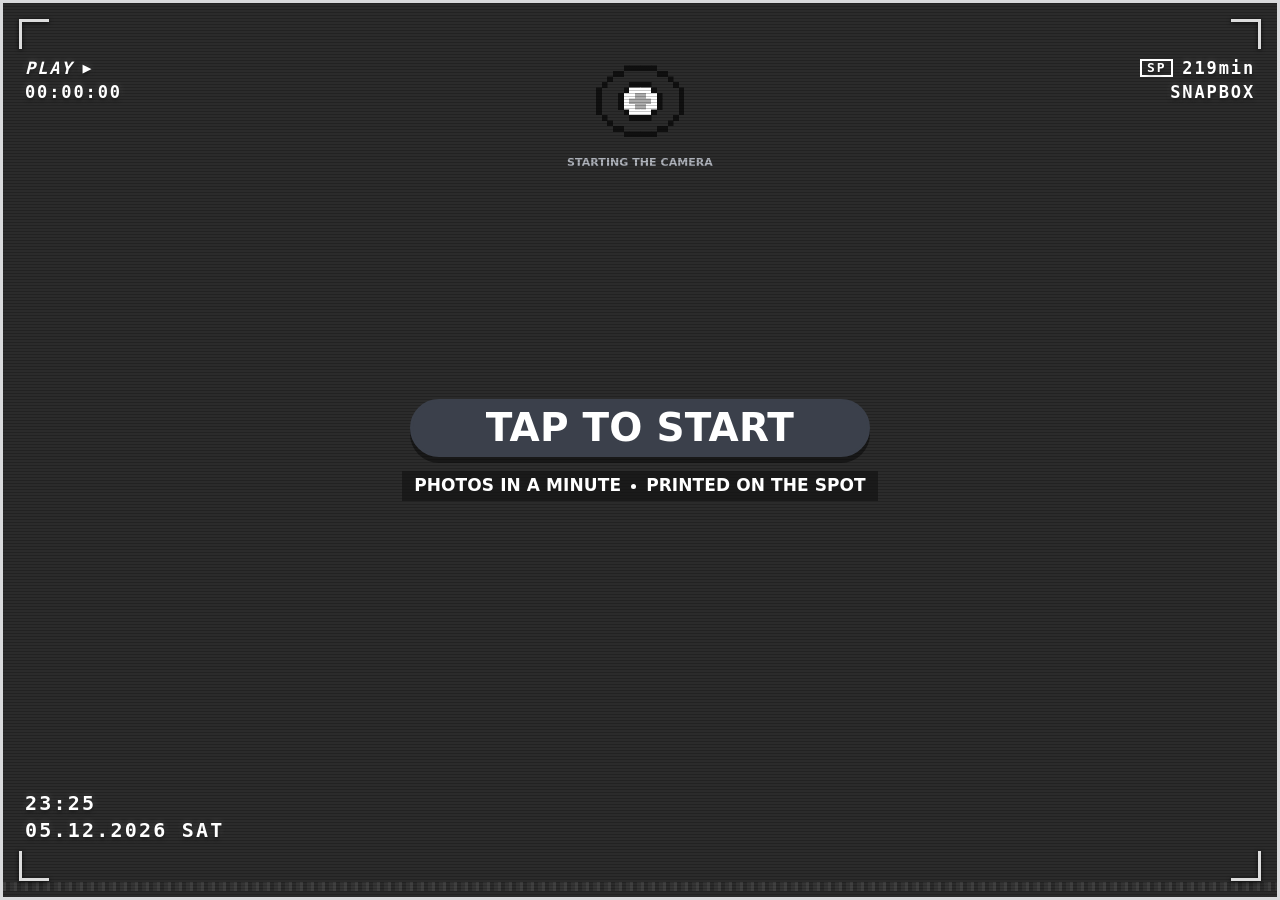
==== commit a9076fef: "the booth is a camcorder again, and the console turns Co-Authored-By: Claude Opus 5 <noreply@anthrop" ====
--- a/web/index.html
+++ b/web/index.html
@@ -63,6 +63,27 @@
             <video id="attract-video" playsinline muted autoplay></video>
             <img id="attract-uvc" alt="" hidden>
             <div class="grid-overlay"></div>
+            <!-- The camcorder's own readouts, burned into the picture the
+                 way a tape deck burned them in. Furniture: nothing here takes
+                 a tap, and none of it reaches a photograph — the capture
+                 reads the video element, not the page. -->
+            <div class="vhs" aria-hidden="true"><i></i></div>
+            <div class="vf" aria-hidden="true">
+              <div class="vf-b tl">
+                <span class="vf-l vf-state"><i class="vf-dot"></i><em>PLAY</em><b>&#9654;</b></span>
+                <span class="vf-l vf-tc">00:00:00</span>
+              </div>
+              <div class="vf-b tr">
+                <span class="vf-l vf-sp"><em>SP</em><span class="vf-left">219min</span></span>
+                <span class="vf-l vf-name">SNAPBOX</span>
+              </div>
+              <div class="vf-b bl">
+                <span class="vf-l vf-clock">00:00</span>
+                <span class="vf-l vf-date">01.01.1997 WED</span>
+              </div>
+              <i class="vf-corner tl"></i><i class="vf-corner tr"></i>
+              <i class="vf-corner bl"></i><i class="vf-corner br"></i>
+            </div>
             <!-- The subject bracket. Positioned from track.js; see there for
                  what it can and cannot see. -->
             <div class="vf-track" id="attract-track"><b>SUBJECT</b></div>
@@ -136,6 +157,27 @@
                  frames rather than shuttling them through JavaScript. -->
             <img id="uvc" alt="" hidden>
             <div class="grid-overlay"></div>
+            <!-- The camcorder's own readouts, burned into the picture the
+                 way a tape deck burned them in. Furniture: nothing here takes
+                 a tap, and none of it reaches a photograph — the capture
+                 reads the video element, not the page. -->
+            <div class="vhs" aria-hidden="true"><i></i></div>
+            <div class="vf" aria-hidden="true">
+              <div class="vf-b tl">
+                <span class="vf-l vf-state"><i class="vf-dot"></i><em>PLAY</em><b>&#9654;</b></span>
+                <span class="vf-l vf-tc">00:00:00</span>
+              </div>
+              <div class="vf-b tr">
+                <span class="vf-l vf-sp"><em>SP</em><span class="vf-left">219min</span></span>
+                <span class="vf-l vf-name">SNAPBOX</span>
+              </div>
+              <div class="vf-b bl">
+                <span class="vf-l vf-clock">00:00</span>
+                <span class="vf-l vf-date">01.01.1997 WED</span>
+              </div>
+              <i class="vf-corner tl"></i><i class="vf-corner tr"></i>
+              <i class="vf-corner bl"></i><i class="vf-corner br"></i>
+            </div>
             <!-- The subject bracket. Positioned from track.js; see there for
                  what it can and cannot see. -->
             <div class="vf-track" id="vf-track"><b>SUBJECT</b></div>
--- a/web/booth.css
+++ b/web/booth.css
@@ -1138,3 +1138,120 @@
 [data-screen="capture"] .shotstrip{position:absolute;left:50%;bottom:88px;
   transform:translateX(-50%);width:min(420px,72%);z-index:30;
   background:rgba(255,255,255,.9)}
+
+/* ==================================================================== *
+ * THE CAMCORDER
+ *
+ * The two screens with a live camera are a tape deck's viewfinder: the
+ * picture full bleed, and the deck's own state burned into its corners.
+ * Everywhere else in the app stays the kit.
+ *
+ * That split is the brief and it is also how a camera works. Status is
+ * burned in because it has nowhere else to be; anything you press is still
+ * a pill floating on the glass, which is what the camera mockup does.
+ *
+ * All of it is CSS over the <video> — never a filter on it, which would be
+ * paid for sixty times a second on a tablet — and none of it can reach a
+ * photograph, because the capture reads the video element and not the page.
+ * ==================================================================== */
+
+/* With the deck's readouts on the picture, the kit's bar would be saying
+   the same things twice in two languages. The back arrow stays, because it
+   is the one thing on these screens you can press that is not a button on
+   the picture. */
+body.fullbleed .mark,
+body.fullbleed .hdr-title,
+body.fullbleed .hdr-val,
+body.fullbleed .hdr-clock,
+body.fullbleed .ftr{display:none}
+
+.vhs{position:absolute;inset:0;pointer-events:none;z-index:2;overflow:hidden}
+/* Scan lines: two pixels of picture, one of gap. Coarse enough to read as a
+   tube at arm's length, fine enough not to strobe when a guest moves. */
+.vhs::before{content:'';position:absolute;inset:0;
+  background:repeating-linear-gradient(to bottom,
+    rgba(0,0,0,.22) 0 1px, transparent 1px 3px)}
+/* The bloom, and the dark corners every consumer lens had. Kept light: this
+   screen is a mirror people check their face in before they commit, and a
+   heavy vignette makes a booth look broken rather than vintage. */
+.vhs::after{content:'';position:absolute;inset:0;
+  background:radial-gradient(132% 118% at 50% 47%, transparent 56%, rgba(0,0,0,.34) 100%)}
+/* Head switching: the ragged band a deck left in the bottom few scan lines.
+   It drifts, because it never sat still on real hardware either. */
+.vhs i{position:absolute;left:0;right:0;bottom:6px;height:9px;opacity:.45;
+  background:repeating-linear-gradient(to right,
+    rgba(255,255,255,.22) 0 3px, transparent 3px 7px, rgba(255,255,255,.1) 7px 11px);
+  animation:vhs-drift 7s linear infinite}
+@keyframes vhs-drift{from{transform:translateX(-14px)}to{transform:translateX(14px)}}
+@media (prefers-reduced-motion:reduce){ .vhs i{animation:none} }
+
+/* ---------- the burned-in readouts ---------- */
+.vf{position:absolute;inset:0;pointer-events:none;z-index:3;color:#FFFFFF;
+    font-family:ui-monospace,"SF Mono",Menlo,Consolas,monospace;
+    /* A hairline white on a bright face disappears; the shadow is what makes
+       this legible against anything a guest happens to be wearing. */
+    text-shadow:0 0 7px rgba(255,255,255,.22),0 2px 4px rgba(0,0,0,.95)}
+.vf-b{position:absolute;display:flex;flex-direction:column;gap:5px}
+.vf-b.tl{top:20px;left:22px;align-items:flex-start}
+.vf-b.tr{top:20px;right:22px;align-items:flex-end;text-align:right}
+.vf-b.bl{bottom:20px;left:22px;align-items:flex-start}
+/* On the capture screen the back arrow holds the top-left corner, so the
+   transport readout drops below it rather than under it. */
+[data-screen="capture"] .vf-b.tl{top:82px}
+.vf-l{font-size:17px;font-weight:700;letter-spacing:.11em;line-height:1.1;
+      white-space:nowrap;font-variant-numeric:tabular-nums}
+.vf-clock,.vf-date{font-size:20px}
+
+/* The transport. PLAY while the booth waits, REC once the shutter sequence
+   is running — the one moment a guest needs to know the difference. */
+.vf-state{display:flex;align-items:center;gap:9px}
+.vf-state b{font-size:15px;line-height:1}
+.vf-dot{width:12px;height:12px;border-radius:50%;background:#E23B2E;flex:none;
+        display:none;box-shadow:0 0 9px rgba(226,59,46,.85)}
+/* Blinking, not steady: a steady red light is what a fault looks like on
+   real hardware, and every camcorder blinked while it rolled. */
+.vf.rec .vf-dot{display:block;animation:vf-blink 1s steps(2,end) infinite}
+.vf.rec .vf-state b{display:none}
+@keyframes vf-blink{50%{opacity:.12}}
+
+/* Tape speed and what is left on the cassette. The minutes are the only
+   honest number in the overlay: they count down the idle reset, which is how
+   long this session has before the booth lets the next guest in. */
+.vf-sp{display:flex;align-items:center;gap:9px}
+.vf-sp em{font-style:normal;border:2px solid currentColor;padding:0 5px;font-size:13px}
+
+/* Where the frame actually ends. */
+.vf-corner{position:absolute;width:30px;height:30px;
+  border:3px solid rgba(255,255,255,.85);
+  filter:drop-shadow(0 1px 2px rgba(0,0,0,.9))}
+.vf-corner.tl{top:16px;left:16px;border-right:0;border-bottom:0}
+.vf-corner.tr{top:16px;right:16px;border-left:0;border-bottom:0}
+.vf-corner.bl{bottom:16px;left:16px;border-right:0;border-top:0}
+.vf-corner.br{bottom:16px;right:16px;border-left:0;border-top:0}
+/* The corners frame the picture, and the readouts sit inside them. */
+.vf-b.tl,.vf-b.tr{top:56px}
+[data-screen="capture"] .vf-b.tl{top:96px}
+.vf-b.bl{bottom:56px}
+
+@media (max-width:700px){
+  .vf-l{font-size:12px;letter-spacing:.09em}
+  .vf-clock,.vf-date{font-size:14px}
+  .vf-dot{width:9px;height:9px}
+  .vf-corner{width:19px;height:19px}
+  .vf-corner.tl,.vf-corner.tr{top:10px}
+  .vf-corner.bl,.vf-corner.br{bottom:10px}
+  .vf-corner.tl,.vf-corner.bl{left:10px}
+  .vf-corner.tr,.vf-corner.br{right:10px}
+  .vf-b.tl,.vf-b.tr{top:40px}
+  .vf-b.bl{bottom:40px}
+  .vf-b.tl,.vf-b.bl{left:15px}
+  .vf-b.tr{right:15px}
+  [data-screen="capture"] .vf-b.tl{top:74px}
+}
+
+/* The strip and the countdown sit above the tape, and the bracket above
+   both: a readout may be covered by the thing it is about, never the
+   other way round. */
+.vf-track{z-index:5}
+.osd{z-index:6}
+[data-screen="capture"] .shotstrip{z-index:7}
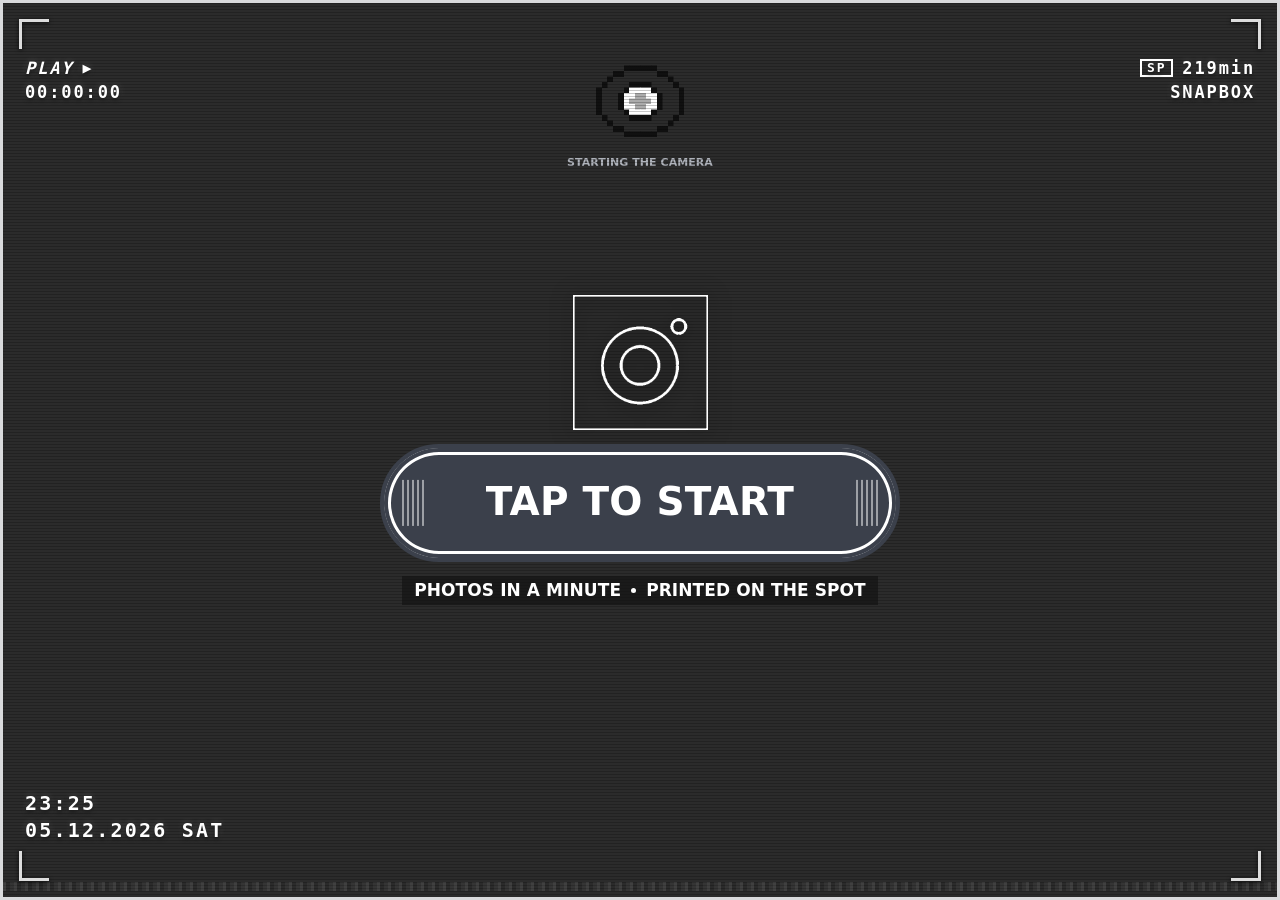
==== commit bb9f0b91: "his mark over the shutter, and controls that look like camera parts Co-Authored-By: Claude Opus 5 <n" ====
--- a/web/index.html
+++ b/web/index.html
@@ -29,7 +29,7 @@
     <button class="hdr-back" data-act="abandon" id="hdr-back" aria-label="back">
       <span class="px" data-cell="4">&lt;</span>
     </button>
-    <span class="mark"><span class="ic" data-icon="snapbox" data-size="26"></span></span>
+    <span class="mark"><img src="icons/logo-dark.png" alt="" width="28" height="28"></span>
     <span class="hdr-title px" data-cell="6" id="hdr-title">SNAPBOX</span>
     </span>
     <span class="hatch"></span>
@@ -94,6 +94,7 @@
                  below nothing: it is the only thing on this screen that is
                  meant to be pressed. -->
             <div class="attract-cta">
+              <img class="attract-logo" src="icons/logo-light.png" alt="SnapBox">
               <button class="btn solid attract-go" data-act="start">
                 <span class="px" data-cell="7">TAP TO START</span></button>
               <div class="attract-copy">
@@ -186,8 +187,8 @@
                  has to see their own face while the numbers run. -->
             <div class="osd" id="countdown-osd" hidden>
               <div class="cd-badge">
-                <span class="px" data-cell="2" id="cd-shot">SHOT 1 OF 4</span>
-                <span class="px" data-cell="8" id="cd-number">3</span>
+                <span class="px" data-cell="3" id="cd-shot">SHOT 1 OF 4</span>
+                <span class="px" data-cell="20" id="cd-number">3</span>
               </div>
               <div class="cd-foot">
                 <span class="bars" id="cd-bars"></span>
--- a/web/booth.css
+++ b/web/booth.css
@@ -1255,3 +1255,79 @@
 .vf-track{z-index:5}
 .osd{z-index:6}
 [data-screen="capture"] .shotstrip{z-index:7}
+
+/* ==================================================================== *
+ * THE CONTROLS, AS CAMERA PARTS
+ *
+ * A pill with a ring milled into it and a knurled grip on the big ones.
+ * Both are real camera details rather than decoration: the ring is the
+ * bezel around a shutter release, the knurl is the milled edge of a dial,
+ * and the sheet this kit came from draws exactly that knurl on its slider
+ * knobs.
+ *
+ * Everything here is also simply bigger. A booth is pressed by someone
+ * standing at arm's length who has never seen it before, often holding a
+ * drink. 58px was the old floor and it was the floor of a settings screen.
+ * ==================================================================== */
+.btn{position:relative;min-height:76px;padding:0 clamp(20px,2.6vw,34px);
+     /* The bezel: paper, then ink, milled inside the outer edge. */
+     box-shadow:inset 0 0 0 4px var(--paper), inset 0 0 0 7px var(--ink)}
+.btn.solid{box-shadow:inset 0 0 0 4px var(--ink), inset 0 0 0 7px var(--paper)}
+.btn:active{box-shadow:inset 0 0 0 4px var(--ink), inset 0 0 0 7px var(--paper)}
+.btn.solid:active{box-shadow:inset 0 0 0 4px var(--paper), inset 0 0 0 7px var(--ink)}
+.btn:disabled{box-shadow:inset 0 0 0 4px var(--paper), inset 0 0 0 7px var(--hair)}
+.btn.huge{min-height:118px}
+/* The dials: the copy stepper, and anything else square. */
+.btn.sqr{width:108px;height:108px}
+
+/* The knurl. Only on the two controls that stand for a camera part — the
+   shutter on the start screen and the dials either side of the copy count.
+   On every button it would be noise. */
+.attract-go::before,.attract-go::after,
+.btn.sqr::before,.btn.sqr::after{
+  content:'';position:absolute;top:50%;transform:translateY(-50%);
+  width:22px;height:42%;opacity:.5;pointer-events:none;
+  background:repeating-linear-gradient(to right,
+    currentColor 0 2px, transparent 2px 5px)}
+.attract-go::before,.btn.sqr::before{left:18px}
+.attract-go::after,.btn.sqr::after{right:18px}
+/* Tighter on the dials: at 22px the milling closed in on the + and - until
+   the glyph was the smallest thing on a 108px control. */
+.btn.sqr::before,.btn.sqr::after{width:13px;height:48%}
+.btn.sqr::before{left:10px}
+.btn.sqr::after{right:10px}
+
+/* ---------- the mark ---------- */
+.mark{width:50px;height:50px;border-radius:var(--r-ctrl)}
+.mark img{display:block;width:28px;height:28px}
+
+/* His own mark, over the picture, above the one thing on the screen there
+   is to press. White, because everything else burned into this picture is. */
+.attract-logo{display:block;width:clamp(104px,15vh,168px);height:auto;
+  filter:drop-shadow(0 2px 10px rgba(0,0,0,.7));pointer-events:none}
+
+/* ---------- the shutter ---------- */
+.attract-go{min-height:118px;width:min(520px,78%);
+  border-width:4px;box-shadow:inset 0 0 0 5px var(--ink), inset 0 0 0 9px var(--paper)}
+.attract-go:active{box-shadow:inset 0 0 0 5px var(--paper), inset 0 0 0 9px var(--ink)}
+
+/* ---------- the count ----------
+ * Big enough to be read without looking for it. It sits in a pill at the
+ * foot of the picture, not across the face, so size costs nothing here. */
+.cd-badge{bottom:128px;gap:22px;padding:14px 34px;border-width:4px}
+.cd-foot{top:78px;padding:12px 26px;border-width:4px;gap:14px}
+.cd-foot .bars{width:170px;height:26px}
+
+@media (max-width:700px){
+  .btn{min-height:64px;padding:0 18px;
+       box-shadow:inset 0 0 0 3px var(--paper), inset 0 0 0 5px var(--ink)}
+  .btn.solid{box-shadow:inset 0 0 0 3px var(--ink), inset 0 0 0 5px var(--paper)}
+  .btn.sqr{width:84px;height:84px}
+  .btn.huge{min-height:92px}
+  .attract-go{min-height:92px;width:88%}
+  .attract-logo{width:clamp(80px,12vh,120px)}
+  .cd-badge{bottom:96px;gap:14px;padding:10px 22px}
+  .cd-foot{top:66px;padding:9px 18px}
+  .cd-foot .bars{width:120px;height:20px}
+  .attract-go::before,.attract-go::after{display:none}
+}
